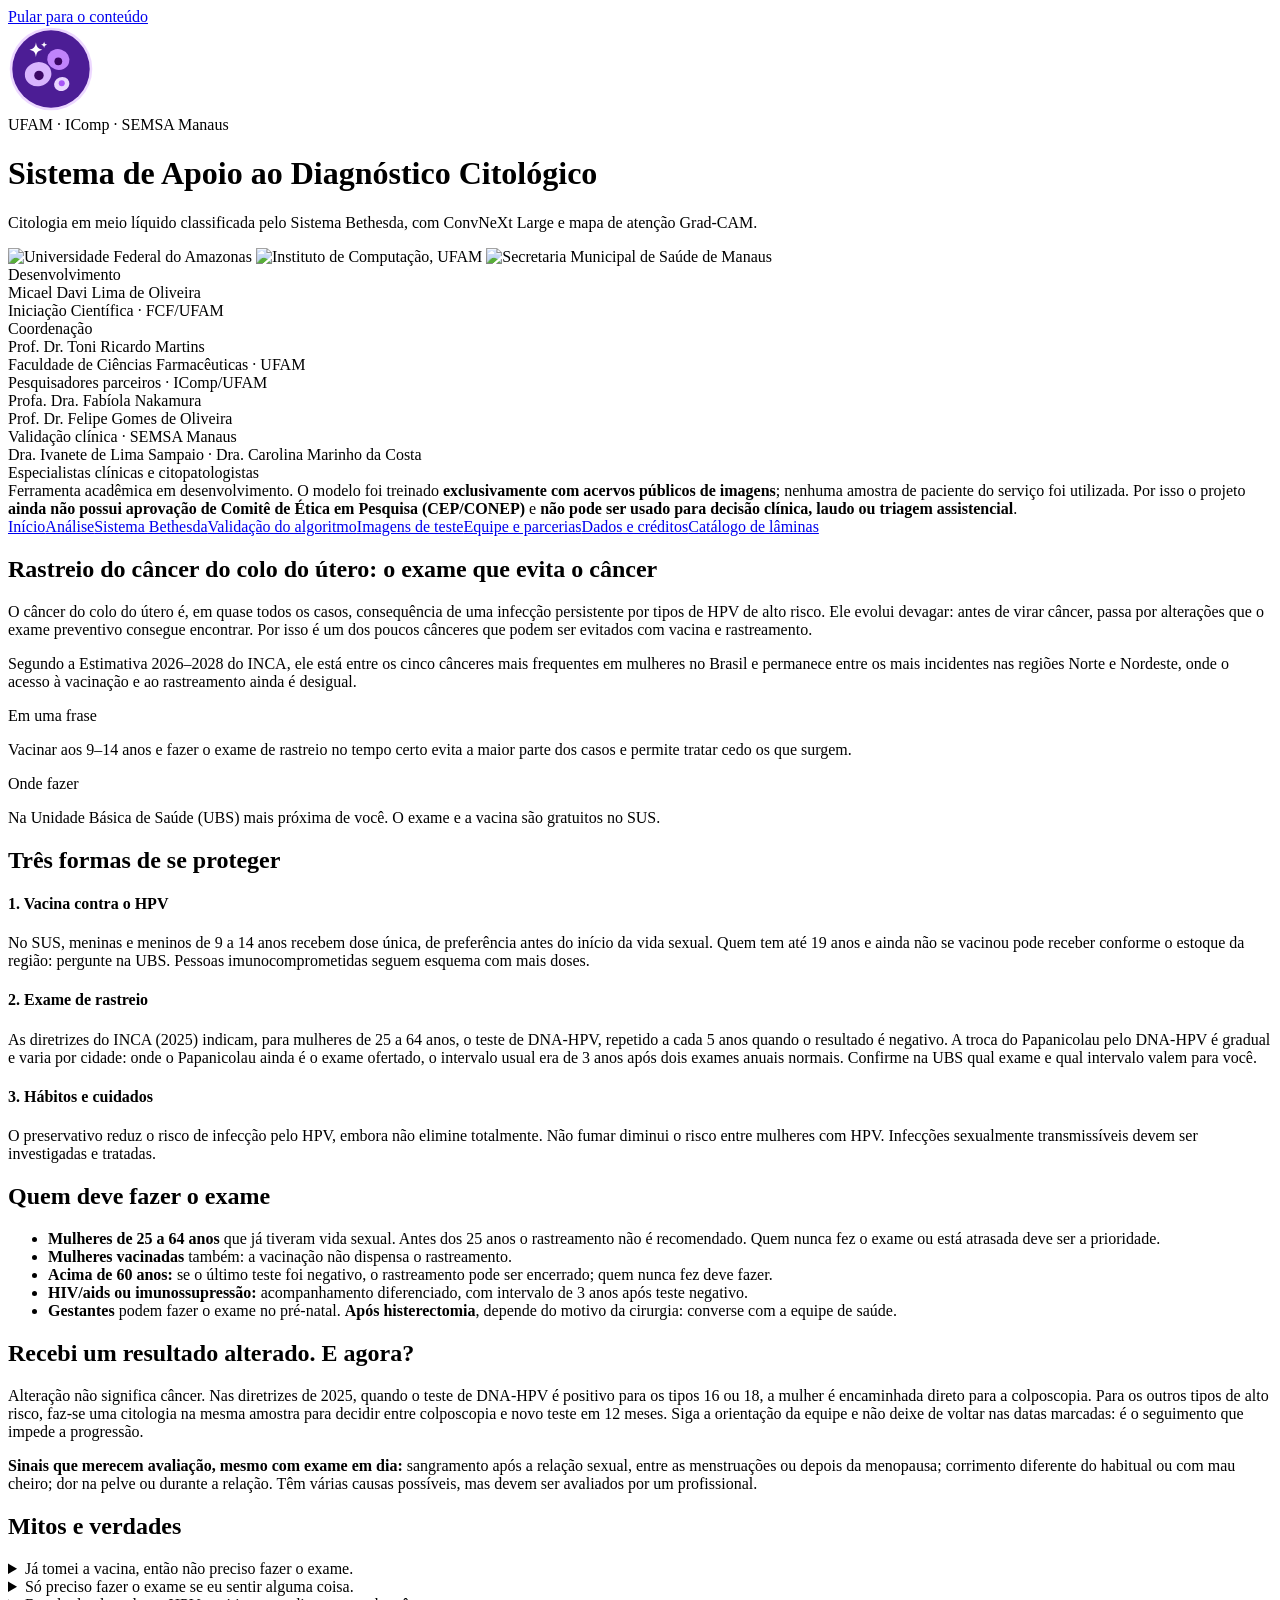
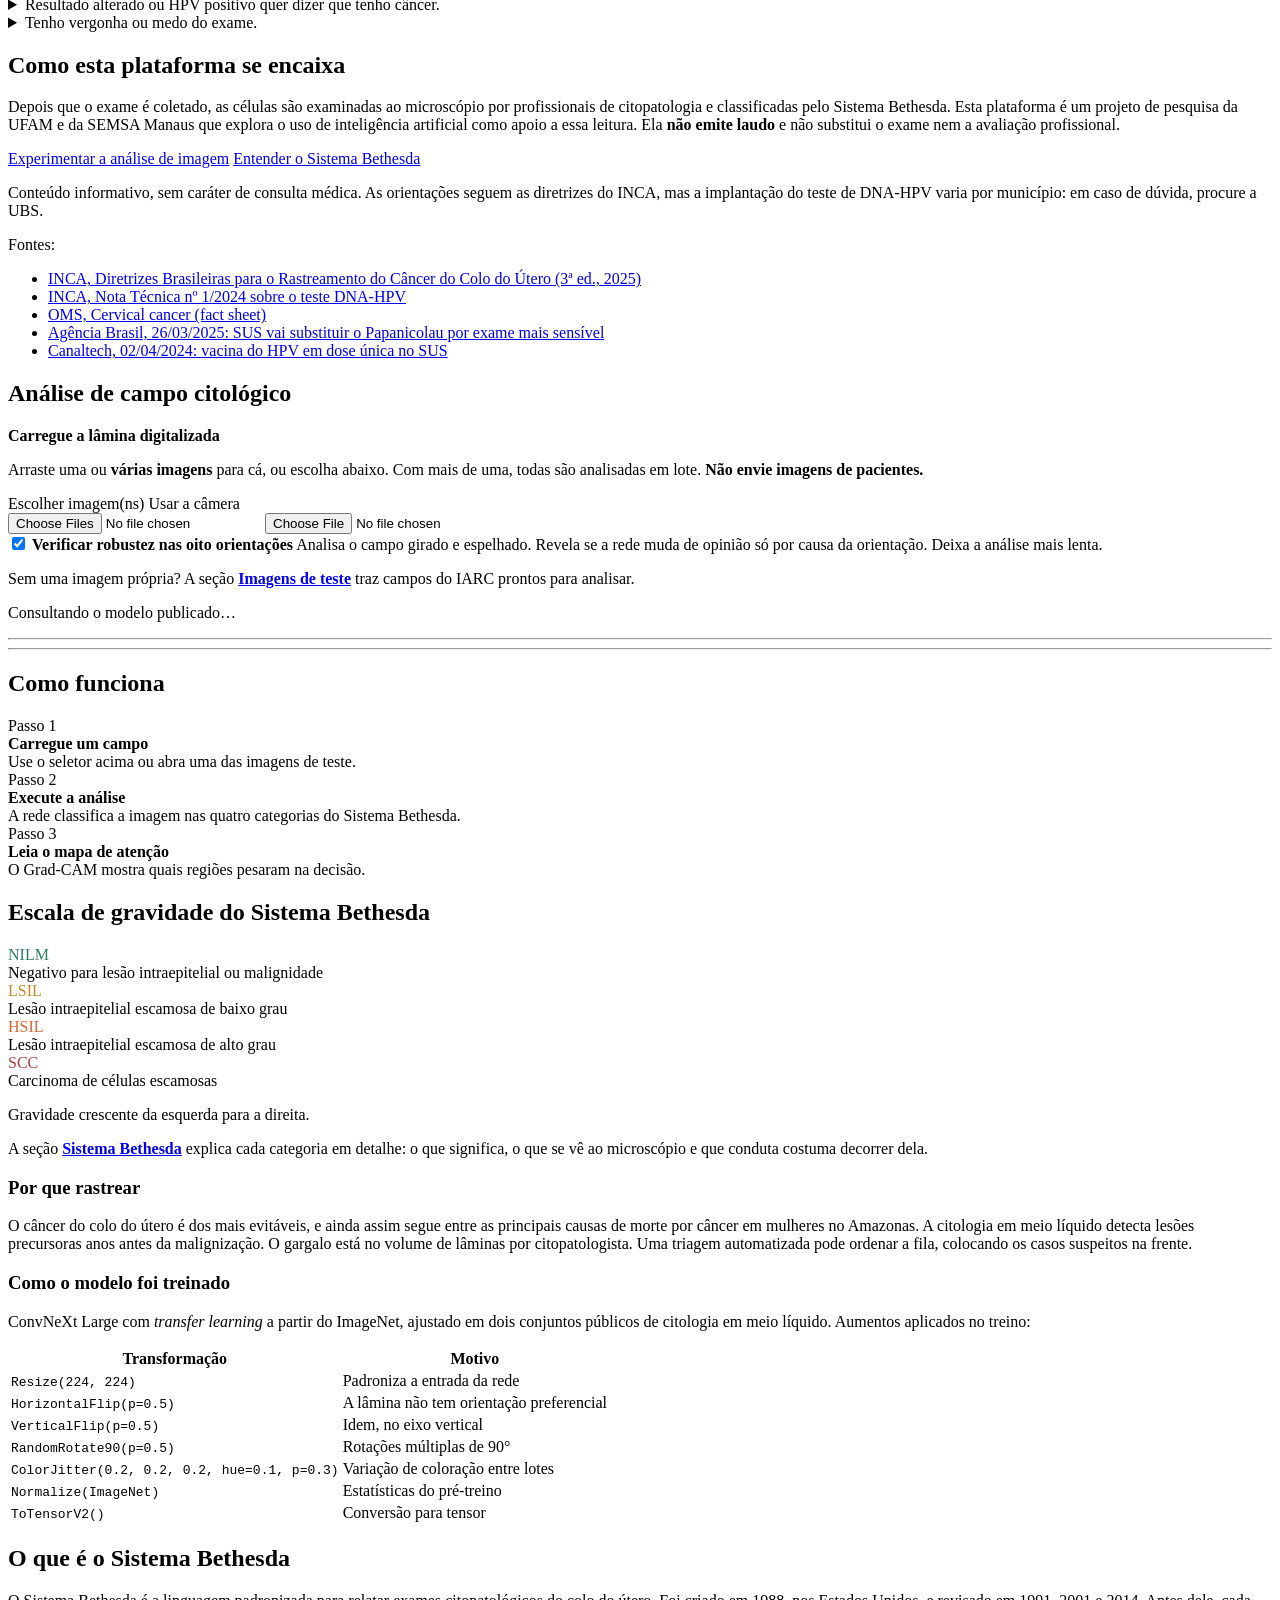
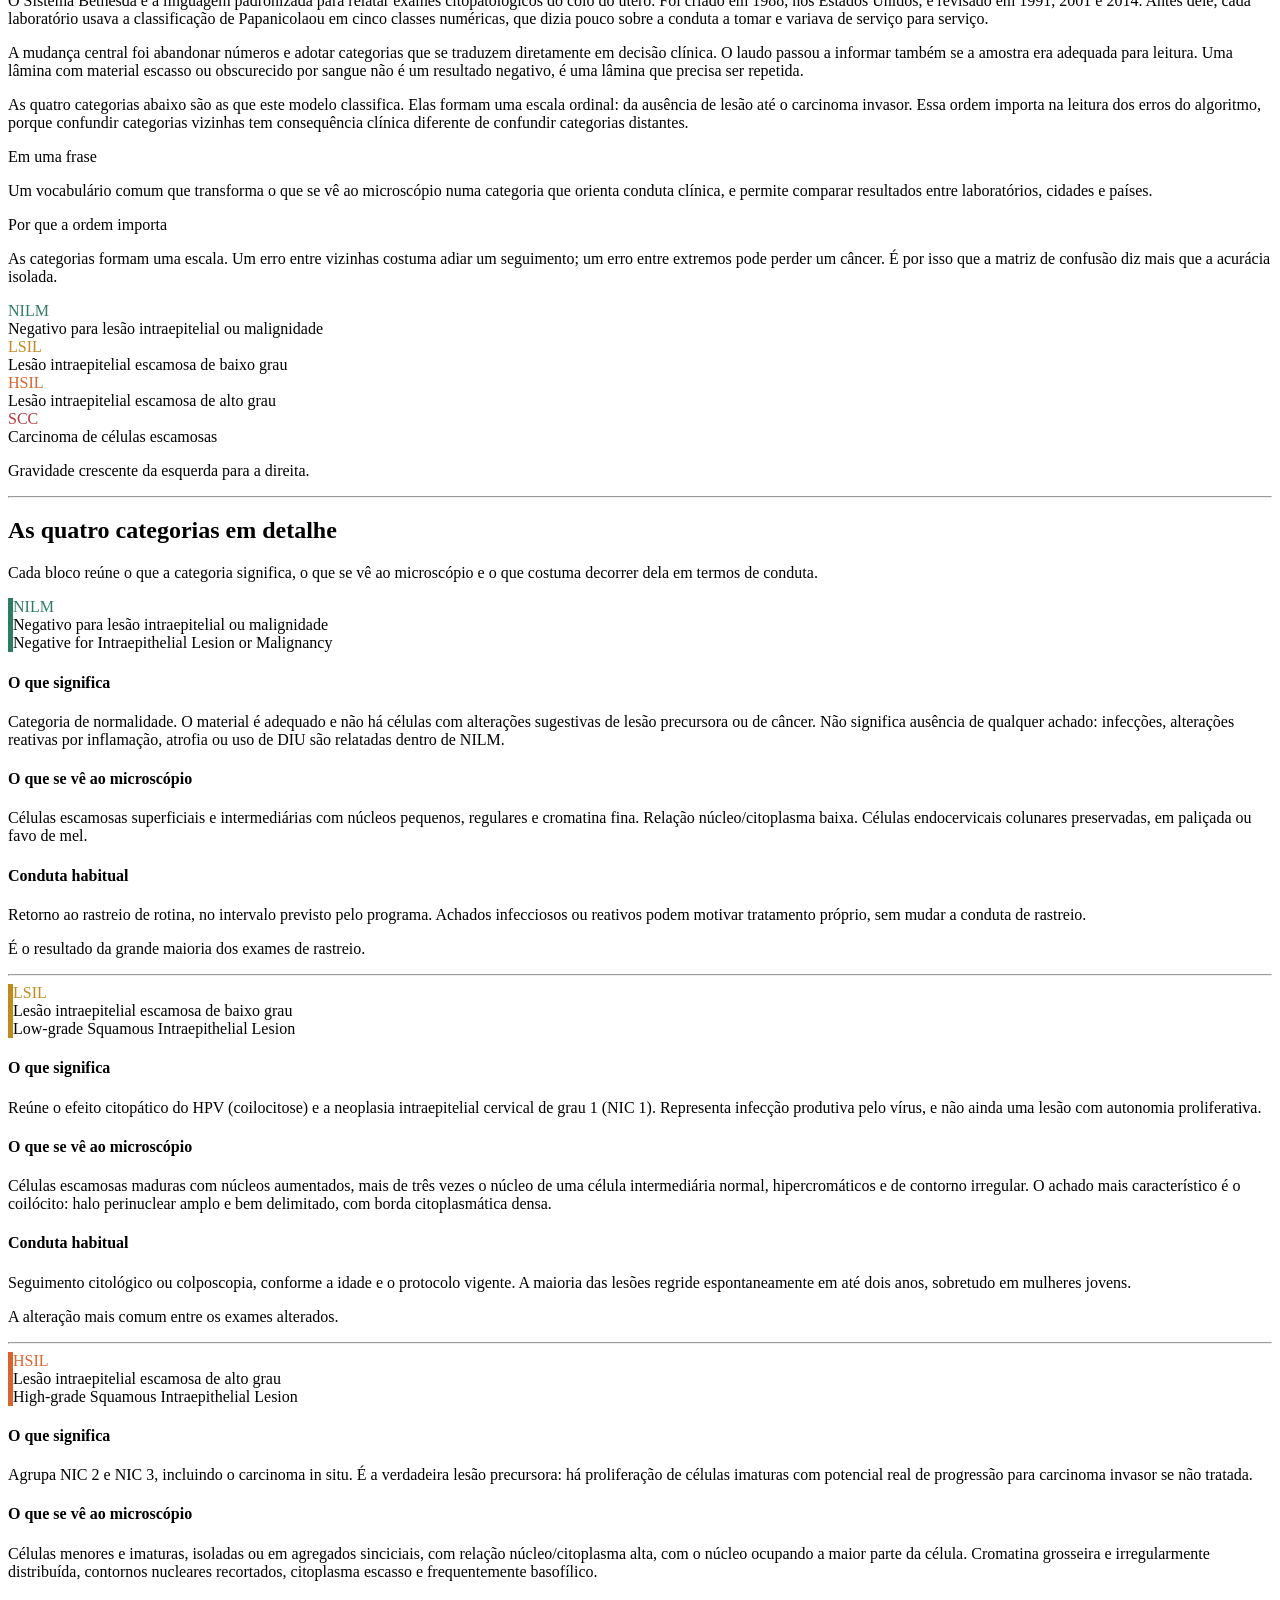
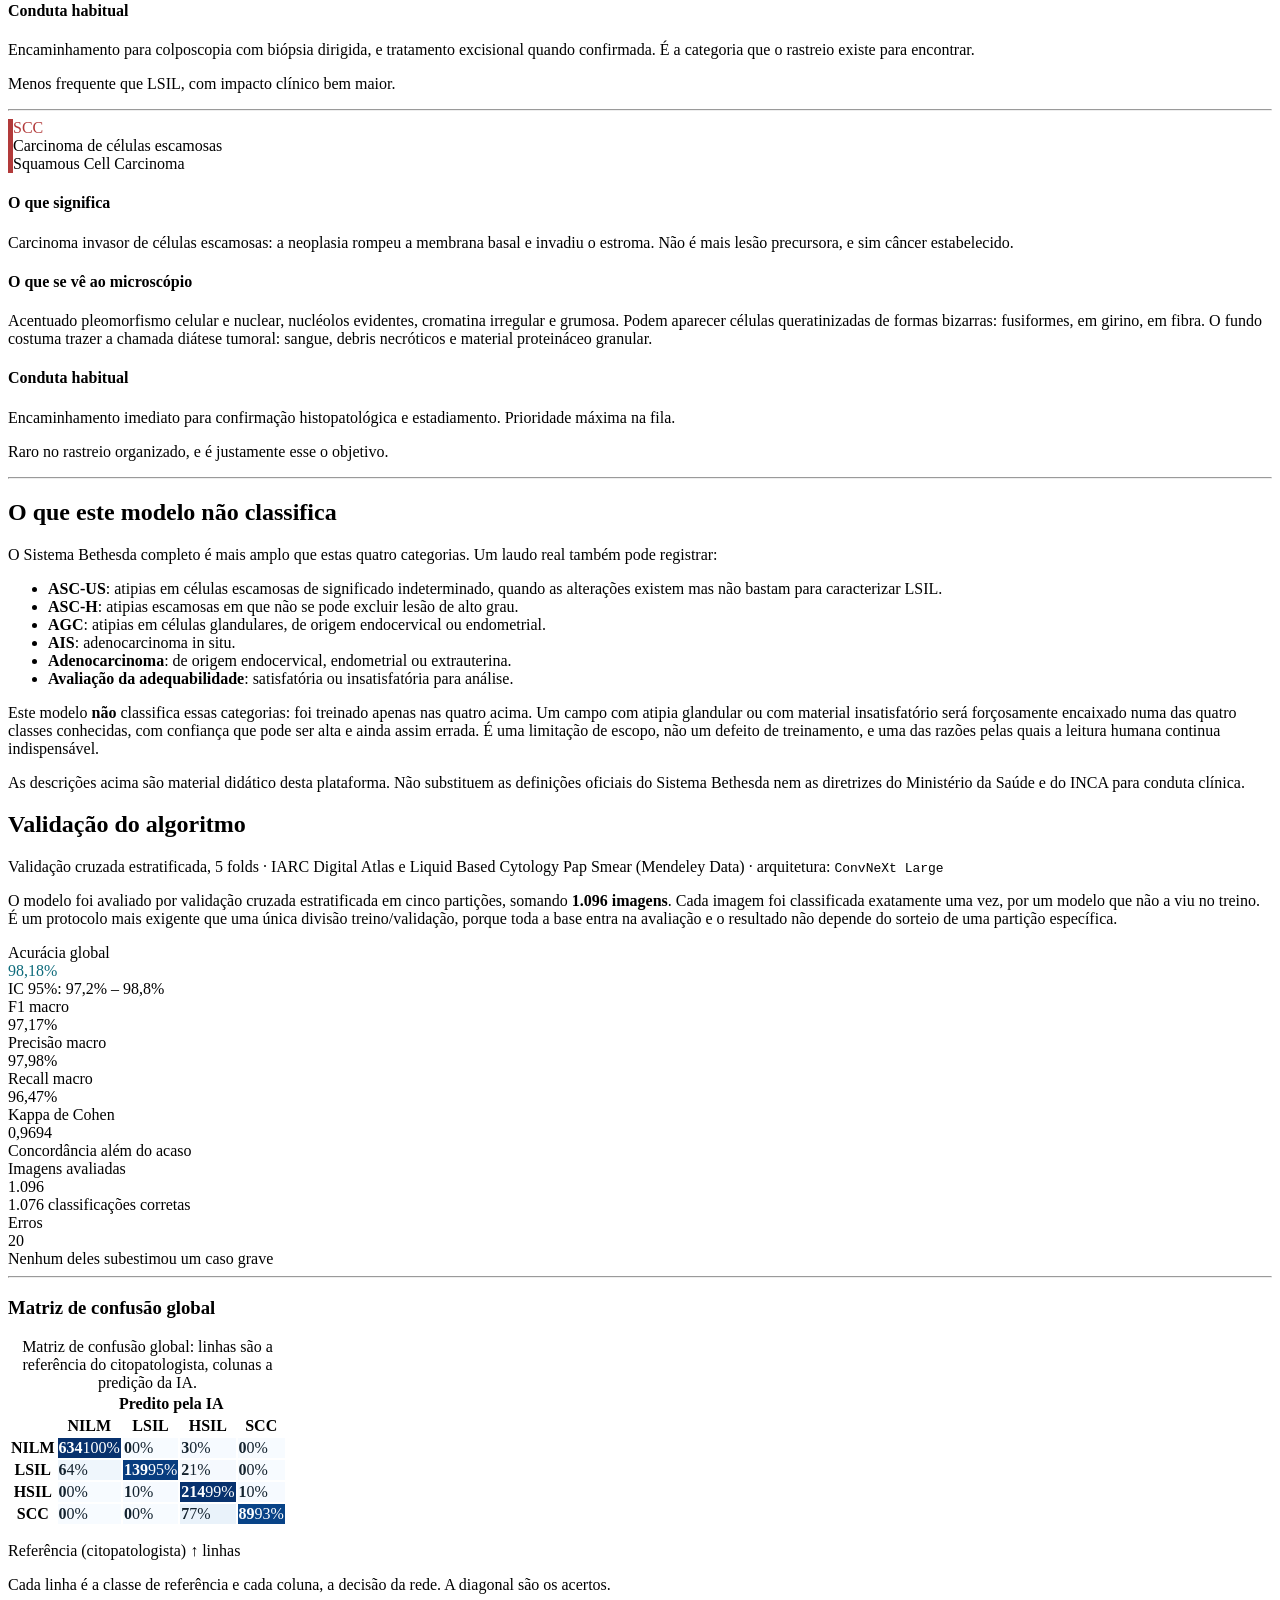
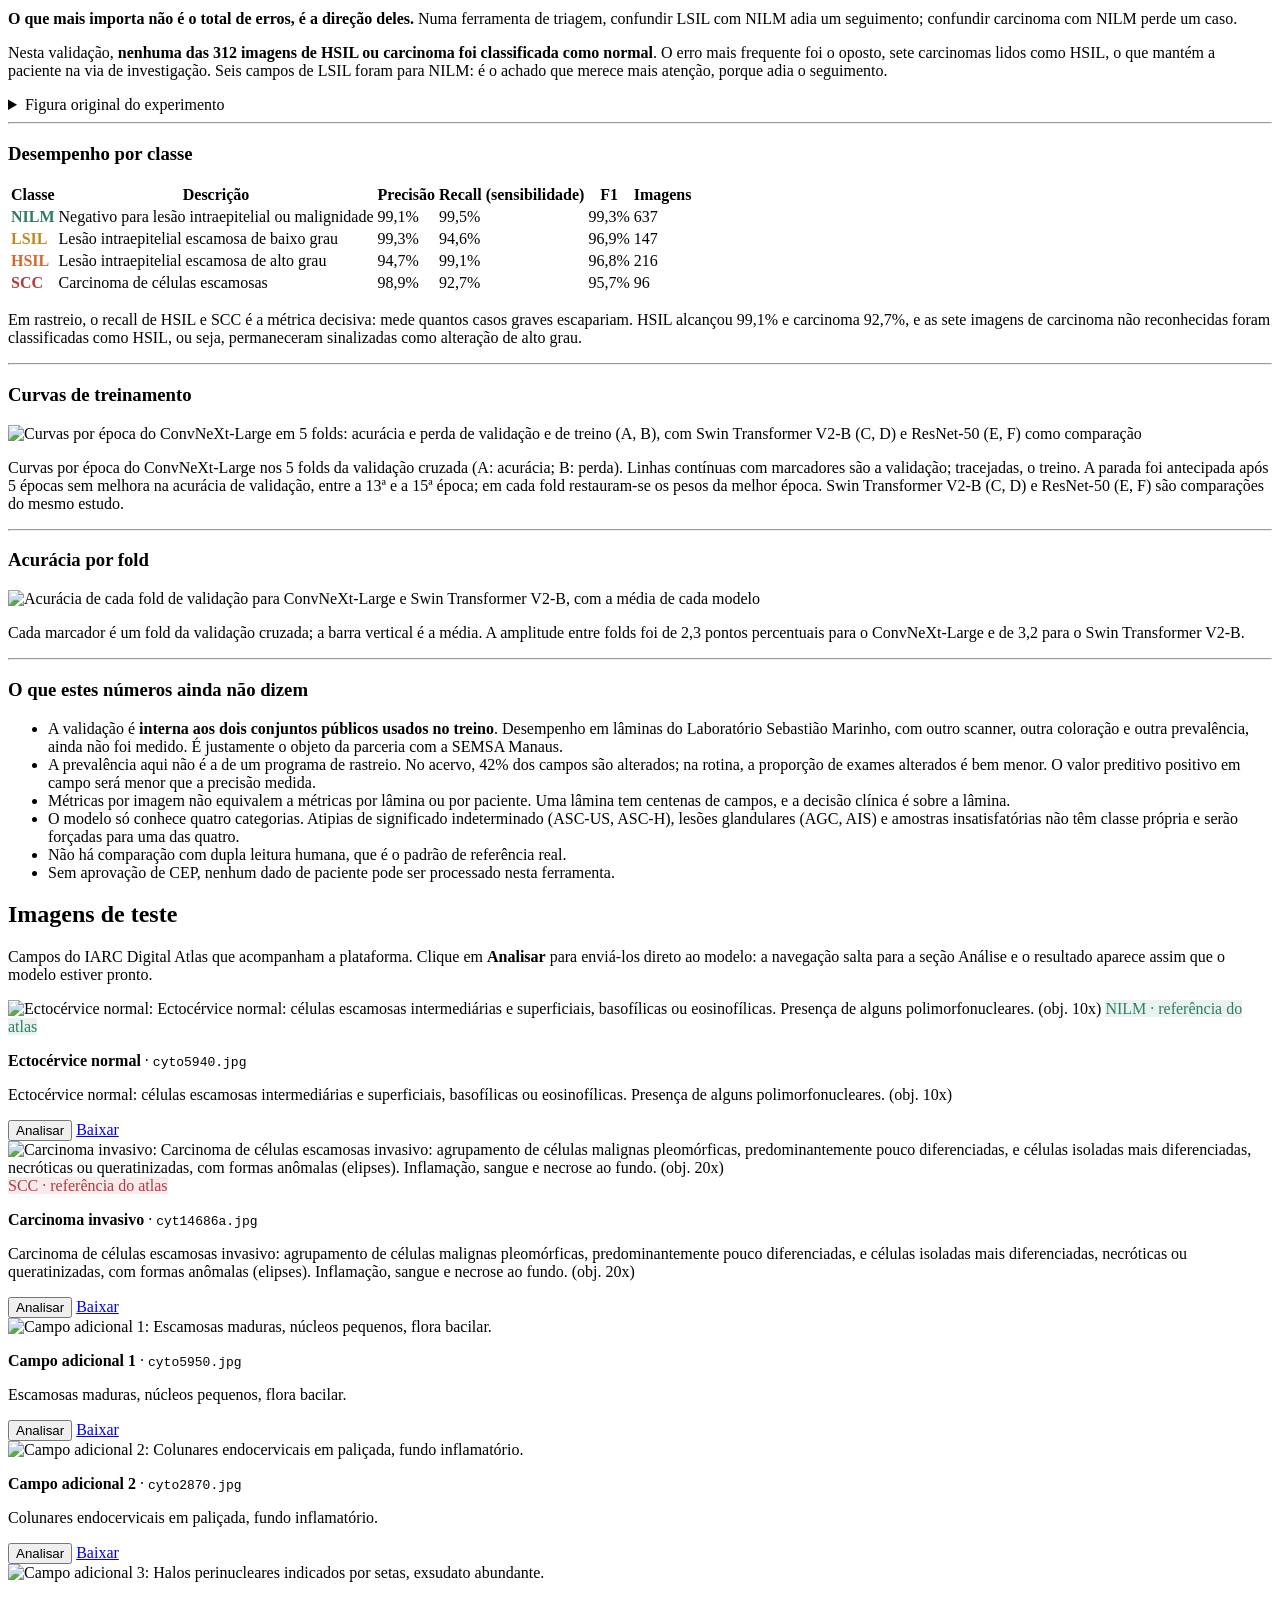
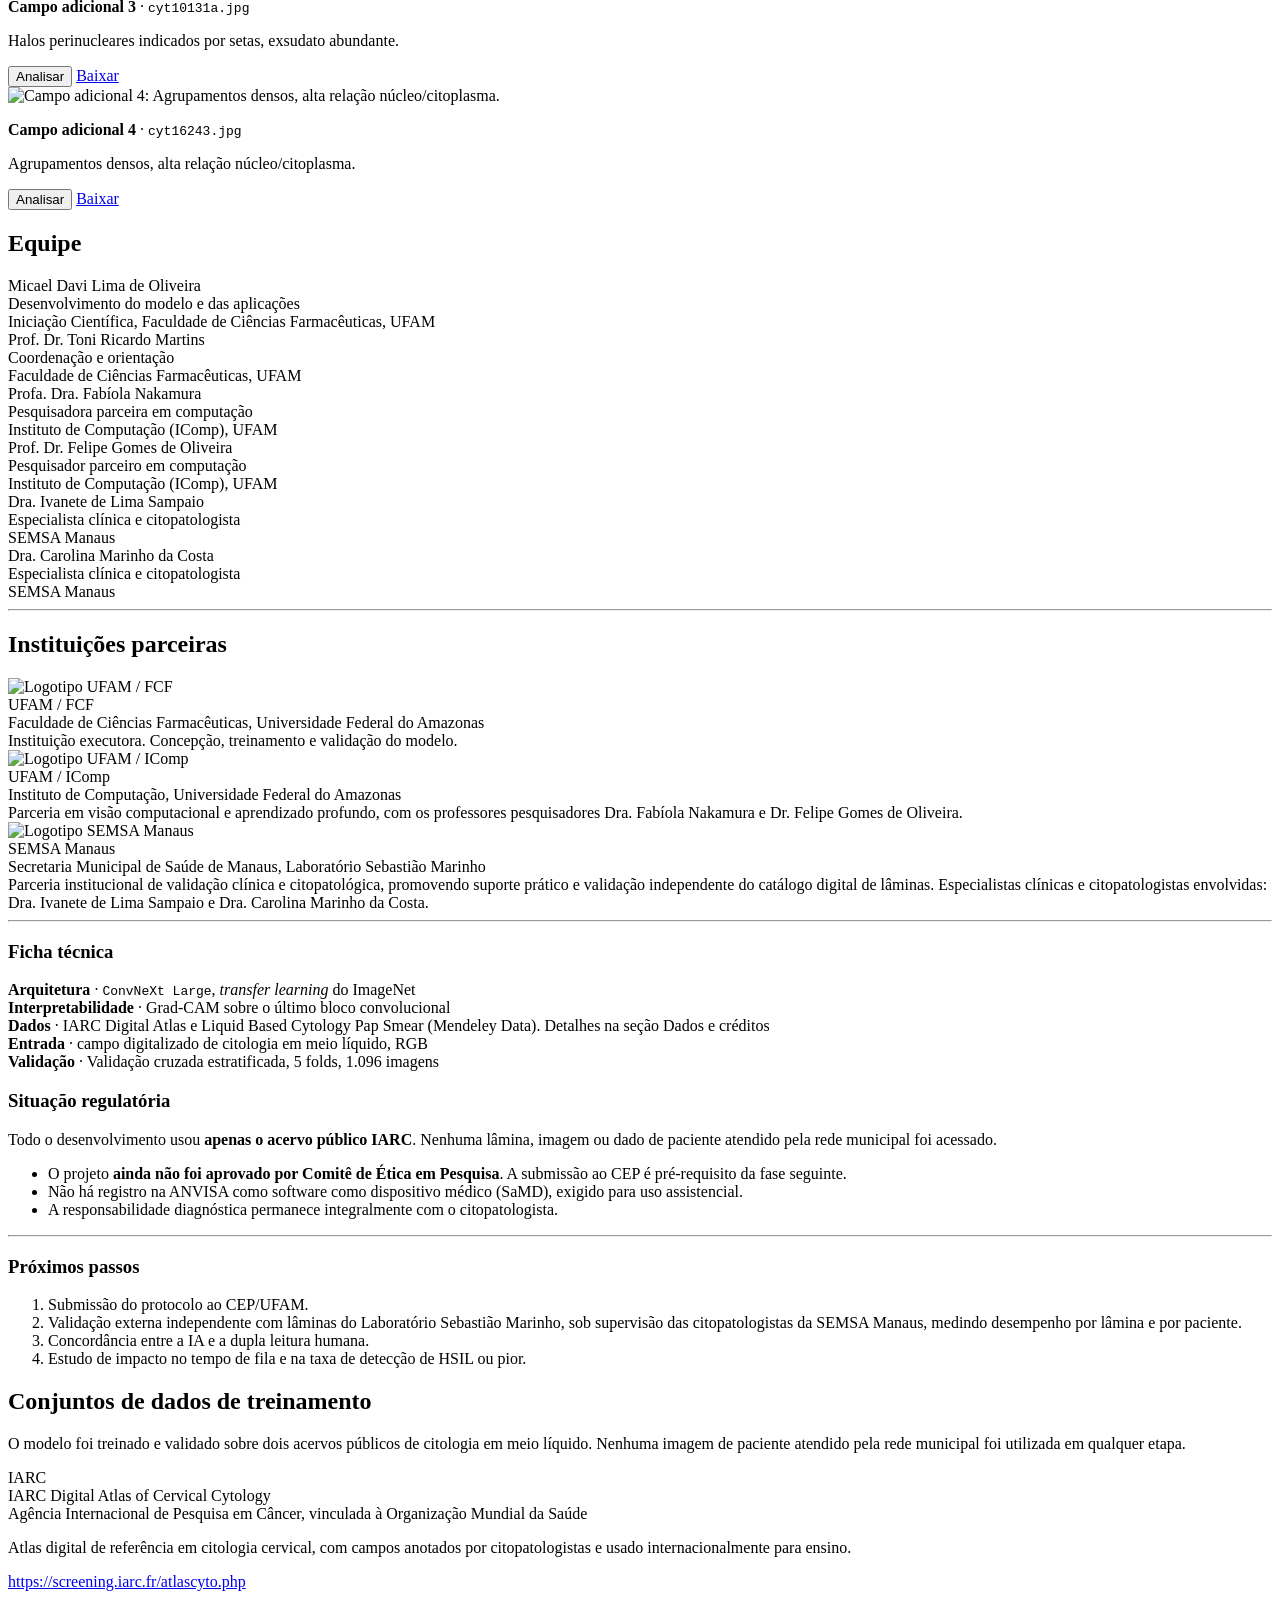
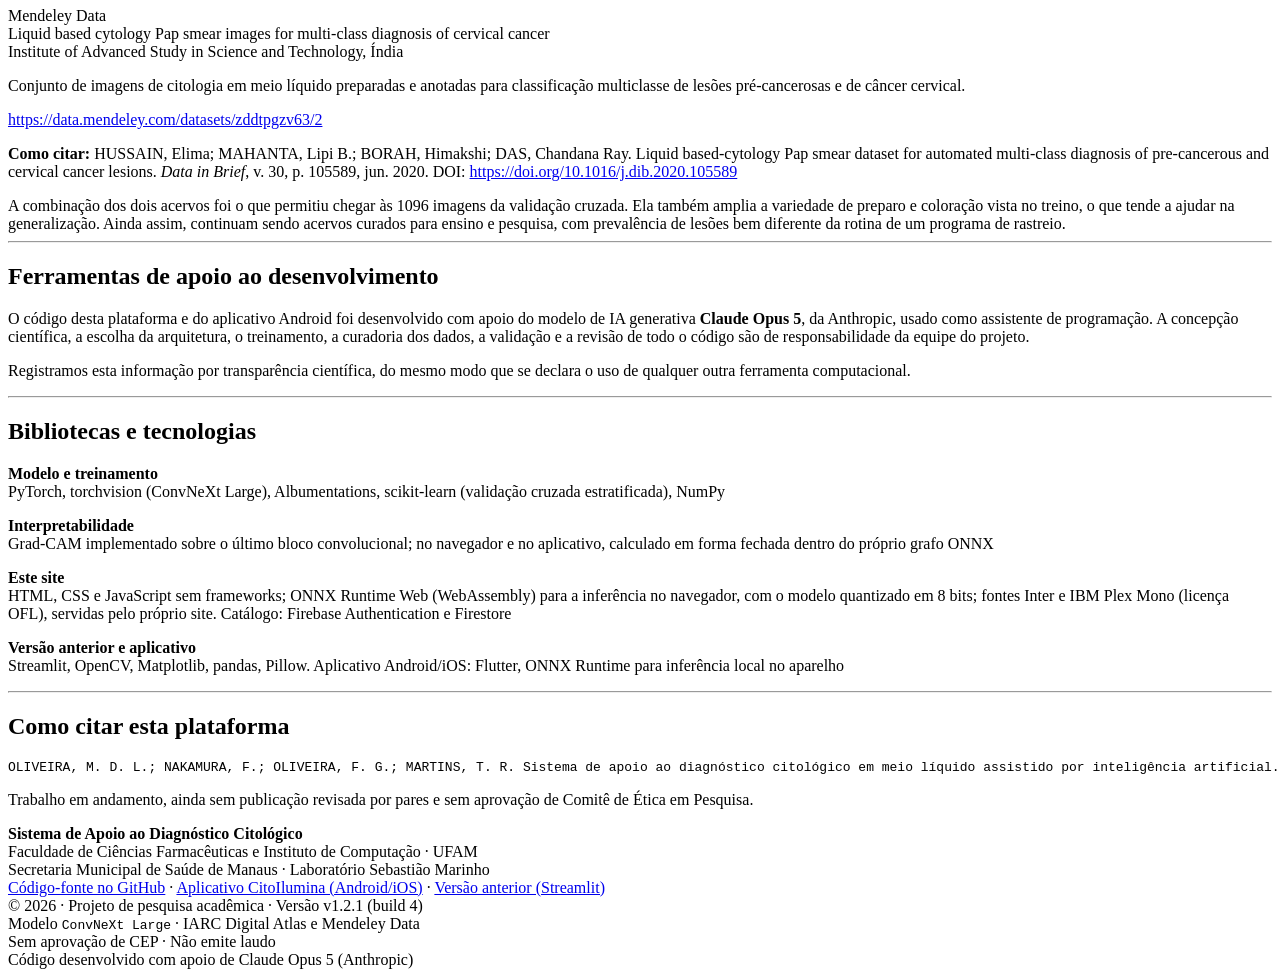
==== docs/index.html @ e717c551 "Logotipo do CitoIllumina (o da apresentação) no site, no app e no README; link de acesso à ferrament" ====
<!doctype html>
<html lang="pt-BR">
<head>
  <meta charset="utf-8">
  <meta name="viewport" content="width=device-width, initial-scale=1">
  <title>IA Citologia UFAM &amp; SEMSA | Citopatologia com Inteligência Artificial</title>
  <script>document.documentElement.classList.add("js")</script>
  <meta name="description" content="Plataforma de apoio ao diagnóstico citológico em meio líquido pelo Sistema Bethesda com inteligência artificial. Projeto da Faculdade de Ciências Farmacêuticas e do Instituto de Computação da UFAM em parceria com a SEMSA Manaus. Classificação de NILM, LSIL, HSIL e carcinoma escamoso com ConvNeXt e mapa de atenção Grad-CAM.">
  <meta name="keywords" content="IA Citologia UFAM &amp; SEMSA, IA Citologia UFAM, Citopatologia SEMSA, Citopatologia IA, Citopatologia UFAM, Citopatologia FCF, Citopatologia ICOMP, citologia em meio líquido, citologia em meio líquido inteligência artificial, Sistema Bethesda, rastreio câncer do colo do útero, câncer cervical Amazonas, Papanicolaou inteligência artificial, ConvNeXt citologia, Grad-CAM citopatologia, IARC Digital Atlas, deep learning citopatologia, UFAM Faculdade de Ciências Farmacêuticas, Instituto de Computação UFAM, SEMSA Manaus, Laboratório Sebastião Marinho, saúde digital Amazonas, CitoPred">
  <meta name="author" content="Universidade Federal do Amazonas">
  <meta name="robots" content="index, follow">
  <link rel="canonical" href="https://micael-oliveira-ufam.github.io/ia_citologia_ufam/">
  <meta property="og:title" content="IA Citologia UFAM &amp; SEMSA | Citopatologia com Inteligência Artificial">
  <meta property="og:description" content="Plataforma de apoio ao diagnóstico citológico em meio líquido pelo Sistema Bethesda com inteligência artificial. Projeto da Faculdade de Ciências Farmacêuticas e do Instituto de Computação da UFAM em parceria com a SEMSA Manaus. Classificação de NILM, LSIL, HSIL e carcinoma escamoso com ConvNeXt e mapa de atenção Grad-CAM.">
  <meta property="og:type" content="website">
  <meta property="og:locale" content="pt_BR">
  <meta property="og:url" content="https://micael-oliveira-ufam.github.io/ia_citologia_ufam/">
  <meta name="twitter:card" content="summary">
  <meta name="twitter:title" content="IA Citologia UFAM &amp; SEMSA | Citopatologia com Inteligência Artificial">
  <meta name="twitter:description" content="Plataforma de apoio ao diagnóstico citológico em meio líquido pelo Sistema Bethesda com inteligência artificial. Projeto da Faculdade de Ciências Farmacêuticas e do Instituto de Computação da UFAM em parceria com a SEMSA Manaus. Classificação de NILM, LSIL, HSIL e carcinoma escamoso com ConvNeXt e mapa de atenção Grad-CAM.">
  <script type="application/ld+json">{"@context": "https://schema.org", "@type": "WebApplication", "name": "IA Citologia UFAM & SEMSA | Citopatologia com Inteligência Artificial", "alternateName": ["IA Citologia UFAM", "CitoPred"], "description": "Plataforma de apoio ao diagnóstico citológico em meio líquido pelo Sistema Bethesda com inteligência artificial. Projeto da Faculdade de Ciências Farmacêuticas e do Instituto de Computação da UFAM em parceria com a SEMSA Manaus. Classificação de NILM, LSIL, HSIL e carcinoma escamoso com ConvNeXt e mapa de atenção Grad-CAM.", "url": "https://micael-oliveira-ufam.github.io/ia_citologia_ufam/", "applicationCategory": "HealthApplication", "inLanguage": "pt-BR", "keywords": "IA Citologia UFAM & SEMSA, IA Citologia UFAM, Citopatologia SEMSA, Citopatologia IA, Citopatologia UFAM, Citopatologia FCF, Citopatologia ICOMP, citologia em meio líquido, citologia em meio líquido inteligência artificial, Sistema Bethesda, rastreio câncer do colo do útero, câncer cervical Amazonas, Papanicolaou inteligência artificial, ConvNeXt citologia, Grad-CAM citopatologia, IARC Digital Atlas, deep learning citopatologia, UFAM Faculdade de Ciências Farmacêuticas, Instituto de Computação UFAM, SEMSA Manaus, Laboratório Sebastião Marinho, saúde digital Amazonas, CitoPred", "isAccessibleForFree": true, "creator": [{"@type": "Person", "name": "Micael Davi Lima de Oliveira", "affiliation": "Iniciação Científica, Faculdade de Ciências Farmacêuticas, UFAM"}, {"@type": "Person", "name": "Prof. Dr. Toni Ricardo Martins", "affiliation": "Faculdade de Ciências Farmacêuticas, UFAM"}, {"@type": "Person", "name": "Profa. Dra. Fabíola Nakamura", "affiliation": "Instituto de Computação (IComp), UFAM"}, {"@type": "Person", "name": "Prof. Dr. Felipe Gomes de Oliveira", "affiliation": "Instituto de Computação (IComp), UFAM"}, {"@type": "Person", "name": "Dra. Ivanete de Lima Sampaio", "affiliation": "SEMSA Manaus"}, {"@type": "Person", "name": "Dra. Carolina Marinho da Costa", "affiliation": "SEMSA Manaus"}], "publisher": {"@type": "CollegeOrUniversity", "name": "Universidade Federal do Amazonas", "department": ["Faculdade de Ciências Farmacêuticas", "Instituto de Computação"]}, "about": ["Citopatologia", "Citologia em meio líquido", "Sistema Bethesda", "Rastreio do câncer do colo do útero", "Inteligência artificial"]}</script>
  <meta name="theme-color" content="#0e6b7b">
  <link rel="icon" href="img/citoilumina.svg">
  <link rel="preload" href="fontes/inter-latin-400-normal.woff2" as="font" type="font/woff2" crossorigin>
  <link rel="stylesheet" href="css/site.css?v=5">
</head>
<body>
  <a class="pular" href="#conteudo">Pular para o conteúdo</a>
  <div class="pagina">

<header class="cabecalho">
  <div class="cab-linha">
    <a class="cab-logo cab-logo--plataforma" href="index.html" aria-label="CitoIllumina: início"><img src="img/citoilumina.svg" alt="" width="86" height="86"></a>
    <div class="cab-titulo">
      <div class="sobrancelha">UFAM · IComp · SEMSA Manaus</div>
      <h1>Sistema de Apoio ao Diagnóstico Citológico</h1>
      <p class="subtitulo">Citologia em meio líquido classificada pelo Sistema Bethesda, com ConvNeXt Large e mapa de atenção Grad-CAM.</p>
    </div>
    <div class="cab-logos">
      <img src="img/logo_ufam.png" alt="Universidade Federal do Amazonas" height="52">
      <img src="img/logo-icomp.png" alt="Instituto de Computação, UFAM" height="52">
      <img src="img/semsa.png" alt="Secretaria Municipal de Saúde de Manaus" height="52">
    </div>
  </div>
  <div class="creditos">
    <div class="credito-bloco"><div class="credito-titulo">Desenvolvimento</div>
      <div class="credito-nome">Micael Davi Lima de Oliveira</div><div class="credito-sub">Iniciação Científica · FCF/UFAM</div></div>
    <div class="credito-bloco"><div class="credito-titulo">Coordenação</div>
      <div class="credito-nome">Prof. Dr. Toni Ricardo Martins</div><div class="credito-sub">Faculdade de Ciências Farmacêuticas · UFAM</div></div>
    <div class="credito-bloco"><div class="credito-titulo">Pesquisadores parceiros · IComp/UFAM</div>
      <div class="credito-nome">Profa. Dra. Fabíola Nakamura<br>Prof. Dr. Felipe Gomes de Oliveira</div></div>
    <div class="credito-bloco"><div class="credito-titulo">Validação clínica · SEMSA Manaus</div>
      <div class="credito-nome">Dra. Ivanete de Lima Sampaio · Dra. Carolina Marinho da Costa</div><div class="credito-sub">Especialistas clínicas e citopatologistas</div></div>
  </div>
  <div class="faixa-etica" role="note">Ferramenta acadêmica em desenvolvimento. O modelo foi treinado <strong>exclusivamente com acervos públicos de imagens</strong>; nenhuma amostra de paciente do serviço foi utilizada. Por isso o projeto <strong>ainda não possui aprovação de Comitê de Ética em Pesquisa (CEP/CONEP)</strong> e <strong>não pode ser usado para decisão clínica, laudo ou triagem assistencial</strong>.</div>
</header>
<nav class="abas" aria-label="Seções do site"><a href="#inicio" data-secao="inicio" aria-current="page">Início</a><a href="#analise" data-secao="analise">Análise</a><a href="#bethesda" data-secao="bethesda">Sistema Bethesda</a><a href="#validacao" data-secao="validacao">Validação do algoritmo</a><a href="#exemplos" data-secao="exemplos">Imagens de teste</a><a href="#equipe" data-secao="equipe">Equipe e parcerias</a><a href="#dados" data-secao="dados">Dados e créditos</a><a href="catalogo.html" data-secao="catalogo">Catálogo de lâminas</a></nav>
    <main id="conteudo" tabindex="-1">

<section id="inicio" class="secao" data-secao-conteudo aria-labelledby="h-inicio">
  <h2 id="h-inicio" class="titulo-secao">Rastreio do câncer do colo do útero: o exame que evita o câncer</h2>
  <div class="colunas colunas--texto">
    <div class="prosa">
      <p>O câncer do colo do útero é, em quase todos os casos, consequência de uma infecção persistente por tipos de HPV de alto risco. Ele evolui devagar: antes de virar câncer, passa por alterações que o exame preventivo consegue encontrar. Por isso é um dos poucos cânceres que podem ser evitados com vacina e rastreamento.</p>
      <p>Segundo a Estimativa 2026–2028 do INCA, ele está entre os cinco cânceres mais frequentes em mulheres no Brasil e permanece entre os mais incidentes nas regiões Norte e Nordeste, onde o acesso à vacinação e ao rastreamento ainda é desigual.</p>
    </div>
    <div class="pilha">
      <div class="cartao"><div class="sobrancelha">Em uma frase</div>
        <p class="fraco corpo-cartao">Vacinar aos 9–14 anos e fazer o exame de rastreio no tempo certo evita a maior parte dos casos e permite tratar cedo os que surgem.</p></div>
      <div class="cartao"><div class="sobrancelha">Onde fazer</div>
        <p class="fraco corpo-cartao">Na Unidade Básica de Saúde (UBS) mais próxima de você. O exame e a vacina são gratuitos no SUS.</p></div>
    </div>
  </div>

  <h2 class="titulo-secao espaco">Três formas de se proteger</h2>
  <div class="grade-3 grade-3--texto">
    <div class="cartao"><h4>1. Vacina contra o HPV</h4>
      <p class="fraco corpo-cartao">No SUS, meninas e meninos de 9 a 14 anos recebem dose única, de preferência antes do início da vida sexual. Quem tem até 19 anos e ainda não se vacinou pode receber conforme o estoque da região: pergunte na UBS. Pessoas imunocomprometidas seguem esquema com mais doses.</p></div>
    <div class="cartao"><h4>2. Exame de rastreio</h4>
      <p class="fraco corpo-cartao">As diretrizes do INCA (2025) indicam, para mulheres de 25 a 64 anos, o teste de DNA-HPV, repetido a cada 5 anos quando o resultado é negativo. A troca do Papanicolau pelo DNA-HPV é gradual e varia por cidade: onde o Papanicolau ainda é o exame ofertado, o intervalo usual era de 3 anos após dois exames anuais normais. Confirme na UBS qual exame e qual intervalo valem para você.</p></div>
    <div class="cartao"><h4>3. Hábitos e cuidados</h4>
      <p class="fraco corpo-cartao">O preservativo reduz o risco de infecção pelo HPV, embora não elimine totalmente. Não fumar diminui o risco entre mulheres com HPV. Infecções sexualmente transmissíveis devem ser investigadas e tratadas.</p></div>
  </div>

  <h2 class="titulo-secao espaco">Quem deve fazer o exame</h2>
  <div class="prosa">
    <ul>
      <li><strong>Mulheres de 25 a 64 anos</strong> que já tiveram vida sexual. Antes dos 25 anos o rastreamento não é recomendado. Quem nunca fez o exame ou está atrasada deve ser a prioridade.</li>
      <li><strong>Mulheres vacinadas</strong> também: a vacinação não dispensa o rastreamento.</li>
      <li><strong>Acima de 60 anos:</strong> se o último teste foi negativo, o rastreamento pode ser encerrado; quem nunca fez deve fazer.</li>
      <li><strong>HIV/aids ou imunossupressão:</strong> acompanhamento diferenciado, com intervalo de 3 anos após teste negativo.</li>
      <li><strong>Gestantes</strong> podem fazer o exame no pré-natal. <strong>Após histerectomia</strong>, depende do motivo da cirurgia: converse com a equipe de saúde.</li>
    </ul>
  </div>

  <h2 class="titulo-secao espaco">Recebi um resultado alterado. E agora?</h2>
  <div class="prosa">
    <p>Alteração não significa câncer. Nas diretrizes de 2025, quando o teste de DNA-HPV é positivo para os tipos 16 ou 18, a mulher é encaminhada direto para a colposcopia. Para os outros tipos de alto risco, faz-se uma citologia na mesma amostra para decidir entre colposcopia e novo teste em 12 meses. Siga a orientação da equipe e não deixe de voltar nas datas marcadas: é o seguimento que impede a progressão.</p>
  </div>
  <div class="aviso aviso--atencao"><strong>Sinais que merecem avaliação, mesmo com exame em dia:</strong> sangramento após a relação sexual, entre as menstruações ou depois da menopausa; corrimento diferente do habitual ou com mau cheiro; dor na pelve ou durante a relação. Têm várias causas possíveis, mas devem ser avaliados por um profissional.</div>

  <h2 class="titulo-secao espaco">Mitos e verdades</h2>
  <div class="mitos"><details class='mito'><summary>Já tomei a vacina, então não preciso fazer o exame.</summary><p>Falso. A vacina não protege contra todos os tipos de HPV. O rastreamento continua necessário, mesmo para quem se vacinou.</p></details><details class='mito'><summary>Só preciso fazer o exame se eu sentir alguma coisa.</summary><p>Falso. O exame serve justamente para achar alterações antes de qualquer sintoma. Com sintomas, procure atendimento sem esperar a data do exame.</p></details><details class='mito'><summary>Resultado alterado ou HPV positivo quer dizer que tenho câncer.</summary><p>Falso. Na maioria das vezes significa apenas que é preciso acompanhar ou investigar melhor. Lesões iniciais têm tratamento simples.</p></details><details class='mito'><summary>Tenho vergonha ou medo do exame.</summary><p>É comum sentir isso. A coleta é rápida e você pode pedir à profissional que explique cada etapa. Em algumas situações de difícil acesso, a autocoleta pode ser oferecida pelo serviço.</p></details></div>

  <h2 class="titulo-secao espaco">Como esta plataforma se encaixa</h2>
  <div class="prosa">
    <p>Depois que o exame é coletado, as células são examinadas ao microscópio por profissionais de citopatologia e classificadas pelo Sistema Bethesda. Esta plataforma é um projeto de pesquisa da UFAM e da SEMSA Manaus que explora o uso de inteligência artificial como apoio a essa leitura. Ela <strong>não emite laudo</strong> e não substitui o exame nem a avaliação profissional.</p>
    <p class="botoes--linha acoes-inicio">
      <a class="btn btn--grande" href="#analise">Experimentar a análise de imagem</a>
      <a class="btn btn--sec" href="#bethesda">Entender o Sistema Bethesda</a>
    </p>
  </div>
  <div class="aviso aviso--info">Conteúdo informativo, sem caráter de consulta médica. As orientações seguem as diretrizes do INCA, mas a implantação do teste de DNA-HPV varia por município: em caso de dúvida, procure a UBS.</div>
  <p class="legenda">Fontes:</p>
  <ul class="legenda lista-fontes"><li><a href="https://ninho.inca.gov.br/jspui/bitstream/123456789/17858/3/Diretrizes%20para%20o%20Rastreamento%20do%20c%c3%a2ncer%20do%20colo%20do%20%c3%batero_2025_completo.pdf" target="_blank" rel="noopener">INCA, Diretrizes Brasileiras para o Rastreamento do Câncer do Colo do Útero (3ª ed., 2025)</a></li><li><a href="https://www.inca.gov.br/sites/ufu.sti.inca.local/files/media/document/nota_informativa_sobre_dna-hpv.pdf" target="_blank" rel="noopener">INCA, Nota Técnica nº 1/2024 sobre o teste DNA-HPV</a></li><li><a href="https://www.who.int/news-room/fact-sheets/detail/cervical-cancer" target="_blank" rel="noopener">OMS, Cervical cancer (fact sheet)</a></li><li><a href="https://agenciabrasil.ebc.com.br/saude/noticia/2025-03/sus-vai-substituir-papanicolau-por-exame-mais-sensivel-ainda-este-ano" target="_blank" rel="noopener">Agência Brasil, 26/03/2025: SUS vai substituir o Papanicolau por exame mais sensível</a></li><li><a href="https://canaltech.com.br/saude/vacina-do-hpv-vai-ser-aplicada-em-dose-unica-no-sus-284271/" target="_blank" rel="noopener">Canaltech, 02/04/2024: vacina do HPV em dose única no SUS</a></li></ul>
</section>


<section id="analise" class="secao" data-secao-conteudo aria-labelledby="h-analise">
  <h2 id="h-analise" class="titulo-secao">Análise de campo citológico</h2>
  <div class="colunas colunas--entrada">
    <div>
      <div class="zona" id="zona">
        <img class="zona__previa" id="previa-mini" alt="" hidden>
        <p class="zona__rotulo"><strong>Carregue a lâmina digitalizada</strong></p>
        <p class="pequeno">Arraste uma ou <strong>várias imagens</strong> para cá, ou escolha abaixo. Com mais de uma, todas são analisadas em lote. <strong>Não envie imagens de pacientes.</strong></p>
        <div class="botoes">
          <label class="btn" for="arquivo">Escolher imagem(ns)</label>
          <label class="btn btn--sec" for="camera">Usar a câmera</label>
        </div>
        <input class="so-leitor" type="file" id="arquivo" accept="image/*" multiple>
        <input class="so-leitor" type="file" id="camera" accept="image/*" capture="environment">
      </div>
    </div>
    <div class="pilha">
      <label class="caixa-marcar">
        <input type="checkbox" id="robustez" checked>
        <span><strong>Verificar robustez nas oito orientações</strong>
          <span class="pequeno bloco">Analisa o campo girado e espelhado. Revela se a rede muda de opinião só por causa da orientação. Deixa a análise mais lenta.</span></span>
      </label>
      <p class="pequeno">Sem uma imagem própria? A seção <a href="#exemplos" data-ir="exemplos"><strong>Imagens de teste</strong></a> traz campos do IARC prontos para analisar.</p>
      <div id="modelo-estado" class="modelo-estado">
        <p id="modelo-msg" class="pequeno" role="status" aria-live="polite">Consultando o modelo publicado…</p>
        <progress id="modelo-prog" max="100" hidden aria-label="Progresso do download do modelo"></progress>
        <button class="btn btn--sec btn--mini" id="modelo-remover" type="button" hidden>Remover o modelo deste navegador</button>
      </div>
    </div>
  </div>
    <div id="painel-lote" class="cartao" hidden>
    <h3>Análise em lote</h3>
    <p id="lote-resumo" class="pequeno"></p>
    <div class="botoes botoes--linha">
      <button class="btn btn--grande" id="lote-analisar" type="button">Analisar todas</button>
      <button class="btn btn--sec" id="lote-exportar" type="button" disabled>Baixar CSV</button>
      <button class="btn btn--sec" id="lote-limpar" type="button">Limpar</button>
    </div>
    <progress id="lote-progresso" max="1" hidden aria-label="Progresso do lote"></progress>
    <p id="lote-estado" class="pequeno" role="status" aria-live="polite"></p>
    <div class="tabela-rolagem"><table class="tabela" id="lote-tabela">
      <thead><tr><th>Imagem</th><th>Arquivo</th><th>Resultado</th><th>Confiança</th><th></th></tr></thead>
      <tbody id="lote-corpo-analise"></tbody>
    </table></div>
  </div>
  <hr>
  <div id="painel-imagem" class="colunas colunas--imagem" hidden>
    <figure class="figura"><img id="previa" alt=""><figcaption id="previa-legenda"></figcaption></figure>
    <div class="pilha">
      <h3>Lâmina carregada</h3>
      <p id="previa-dim"></p>
      <p class="pequeno" id="previa-desc" hidden></p>
      <p class="pequeno" id="previa-ref" hidden></p>
      <div class="botoes botoes--linha">
        <button class="btn btn--grande" id="analisar" type="button">Executar análise citológica</button>
        <button class="btn btn--sec" id="limpar" type="button">Limpar</button>
      </div>
      <progress id="analise-prog" max="8" hidden aria-label="Progresso da análise"></progress>
      <p class="pequeno" id="analise-msg" role="status" aria-live="polite" hidden></p>
    </div>
  </div>
  <div id="resultado" aria-live="polite" hidden></div>
  <div id="boas-vindas">
    <hr>
    <h2 class="titulo-secao">Como funciona</h2>
    <div class="grade-3"><div class="cartao"><div class="sobrancelha">Passo 1</div><b>Carregue um campo</b><br><span class="fraco">Use o seletor acima ou abra uma das imagens de teste.</span></div><div class="cartao"><div class="sobrancelha">Passo 2</div><b>Execute a análise</b><br><span class="fraco">A rede classifica a imagem nas quatro categorias do Sistema Bethesda.</span></div><div class="cartao"><div class="sobrancelha">Passo 3</div><b>Leia o mapa de atenção</b><br><span class="fraco">O Grad-CAM mostra quais regiões pesaram na decisão.</span></div></div>
    <h2 class="titulo-secao espaco">Escala de gravidade do Sistema Bethesda</h2>
    <div class="regua" role="img" aria-label="Escala de gravidade do Sistema Bethesda, de NILM a SCC"><div class="degrau" data-sigla="NILM" style="border-color:#2E7D62"><div class="sigla" style="color:#2E7D62">NILM</div><div class="desc">Negativo para lesão intraepitelial ou malignidade</div></div><div class="degrau" data-sigla="LSIL" style="border-color:#C08A1E"><div class="sigla" style="color:#C08A1E">LSIL</div><div class="desc">Lesão intraepitelial escamosa de baixo grau</div></div><div class="degrau" data-sigla="HSIL" style="border-color:#D9642E"><div class="sigla" style="color:#D9642E">HSIL</div><div class="desc">Lesão intraepitelial escamosa de alto grau</div></div><div class="degrau" data-sigla="SCC" style="border-color:#B23A3A"><div class="sigla" style="color:#B23A3A">SCC</div><div class="desc">Carcinoma de células escamosas</div></div></div><p class="legenda">Gravidade crescente da esquerda para a direita.</p>
    <p class="legenda">A seção <a href="#bethesda" data-ir="bethesda"><strong>Sistema Bethesda</strong></a> explica cada categoria em detalhe: o que significa, o que se vê ao microscópio e que conduta costuma decorrer dela.</p>
    <div class="colunas colunas--duas espaco">
      <div>
        <h3>Por que rastrear</h3>
        <p>O câncer do colo do útero é dos mais evitáveis, e ainda assim segue entre as principais causas de morte por câncer em mulheres no Amazonas. A citologia em meio líquido detecta lesões precursoras anos antes da malignização. O gargalo está no volume de lâminas por citopatologista. Uma triagem automatizada pode ordenar a fila, colocando os casos suspeitos na frente.</p>
      </div>
      <div>
        <h3>Como o modelo foi treinado</h3>
        <p>ConvNeXt Large com <em>transfer learning</em> a partir do ImageNet, ajustado em dois conjuntos públicos de citologia em meio líquido. Aumentos aplicados no treino:</p>
        <div class="tabela-rolagem"><table class="tabela"><thead><tr><th>Transformação</th><th>Motivo</th></tr></thead><tbody><tr><td><code>Resize(224, 224)</code></td><td>Padroniza a entrada da rede</td></tr><tr><td><code>HorizontalFlip(p=0.5)</code></td><td>A lâmina não tem orientação preferencial</td></tr><tr><td><code>VerticalFlip(p=0.5)</code></td><td>Idem, no eixo vertical</td></tr><tr><td><code>RandomRotate90(p=0.5)</code></td><td>Rotações múltiplas de 90°</td></tr><tr><td><code>ColorJitter(0.2, 0.2, 0.2, hue=0.1, p=0.3)</code></td><td>Variação de coloração entre lotes</td></tr><tr><td><code>Normalize(ImageNet)</code></td><td>Estatísticas do pré-treino</td></tr><tr><td><code>ToTensorV2()</code></td><td>Conversão para tensor</td></tr></tbody></table></div>
      </div>
    </div>
  </div>
</section>

<section id="bethesda" class="secao" data-secao-conteudo aria-labelledby="h-bethesda">
  <h2 id="h-bethesda" class="titulo-secao">O que é o Sistema Bethesda</h2>
  <div class="colunas colunas--texto">
    <div class="prosa"><p>O Sistema Bethesda é a linguagem padronizada para relatar exames citopatológicos do colo do útero. Foi criado em 1988, nos Estados Unidos, e revisado em 1991, 2001 e 2014. Antes dele, cada laboratório usava a classificação de Papanicolaou em cinco classes numéricas, que dizia pouco sobre a conduta a tomar e variava de serviço para serviço.</p><p>A mudança central foi abandonar números e adotar categorias que se traduzem diretamente em decisão clínica. O laudo passou a informar também se a amostra era adequada para leitura. Uma lâmina com material escasso ou obscurecido por sangue não é um resultado negativo, é uma lâmina que precisa ser repetida.</p><p>As quatro categorias abaixo são as que este modelo classifica. Elas formam uma escala ordinal: da ausência de lesão até o carcinoma invasor. Essa ordem importa na leitura dos erros do algoritmo, porque confundir categorias vizinhas tem consequência clínica diferente de confundir categorias distantes.</p></div>
    <div class="pilha">
      <div class="cartao"><div class="sobrancelha">Em uma frase</div>
        <p class="fraco corpo-cartao">Um vocabulário comum que transforma o que se vê ao microscópio numa categoria que orienta conduta clínica, e permite comparar resultados entre laboratórios, cidades e países.</p></div>
      <div class="cartao"><div class="sobrancelha">Por que a ordem importa</div>
        <p class="fraco corpo-cartao">As categorias formam uma escala. Um erro entre vizinhas costuma adiar um seguimento; um erro entre extremos pode perder um câncer. É por isso que a matriz de confusão diz mais que a acurácia isolada.</p></div>
    </div>
  </div>
  <div class="regua" role="img" aria-label="Escala de gravidade do Sistema Bethesda, de NILM a SCC"><div class="degrau" data-sigla="NILM" style="border-color:#2E7D62"><div class="sigla" style="color:#2E7D62">NILM</div><div class="desc">Negativo para lesão intraepitelial ou malignidade</div></div><div class="degrau" data-sigla="LSIL" style="border-color:#C08A1E"><div class="sigla" style="color:#C08A1E">LSIL</div><div class="desc">Lesão intraepitelial escamosa de baixo grau</div></div><div class="degrau" data-sigla="HSIL" style="border-color:#D9642E"><div class="sigla" style="color:#D9642E">HSIL</div><div class="desc">Lesão intraepitelial escamosa de alto grau</div></div><div class="degrau" data-sigla="SCC" style="border-color:#B23A3A"><div class="sigla" style="color:#B23A3A">SCC</div><div class="desc">Carcinoma de células escamosas</div></div></div><p class="legenda">Gravidade crescente da esquerda para a direita.</p>
  <hr>
  <h2 class="titulo-secao">As quatro categorias em detalhe</h2>
  <p class="legenda">Cada bloco reúne o que a categoria significa, o que se vê ao microscópio e o que costuma decorrer dela em termos de conduta.</p>
  
    <article class="categoria">
      <div class="cartao" style="border-left:5px solid #2E7D62">
        <div class="cat-sigla" style="color:#2E7D62">NILM</div>
        <div class="cat-nome">Negativo para lesão intraepitelial ou malignidade</div>
        <div class="cat-trad">Negative for Intraepithelial Lesion or Malignancy</div>
      </div>
      <div class="grade-3 grade-3--texto">
        <div><h4>O que significa</h4><p class="fraco">Categoria de normalidade. O material é adequado e não há células com alterações sugestivas de lesão precursora ou de câncer. Não significa ausência de qualquer achado: infecções, alterações reativas por inflamação, atrofia ou uso de DIU são relatadas dentro de NILM.</p></div>
        <div><h4>O que se vê ao microscópio</h4><p class="fraco">Células escamosas superficiais e intermediárias com núcleos pequenos, regulares e cromatina fina. Relação núcleo/citoplasma baixa. Células endocervicais colunares preservadas, em paliçada ou favo de mel.</p></div>
        <div><h4>Conduta habitual</h4><p class="fraco">Retorno ao rastreio de rotina, no intervalo previsto pelo programa. Achados infecciosos ou reativos podem motivar tratamento próprio, sem mudar a conduta de rastreio.</p><p class="legenda">É o resultado da grande maioria dos exames de rastreio.</p></div>
      </div>
      <hr>
    </article>
    <article class="categoria">
      <div class="cartao" style="border-left:5px solid #C08A1E">
        <div class="cat-sigla" style="color:#C08A1E">LSIL</div>
        <div class="cat-nome">Lesão intraepitelial escamosa de baixo grau</div>
        <div class="cat-trad">Low-grade Squamous Intraepithelial Lesion</div>
      </div>
      <div class="grade-3 grade-3--texto">
        <div><h4>O que significa</h4><p class="fraco">Reúne o efeito citopático do HPV (coilocitose) e a neoplasia intraepitelial cervical de grau 1 (NIC 1). Representa infecção produtiva pelo vírus, e não ainda uma lesão com autonomia proliferativa.</p></div>
        <div><h4>O que se vê ao microscópio</h4><p class="fraco">Células escamosas maduras com núcleos aumentados, mais de três vezes o núcleo de uma célula intermediária normal, hipercromáticos e de contorno irregular. O achado mais característico é o coilócito: halo perinuclear amplo e bem delimitado, com borda citoplasmática densa.</p></div>
        <div><h4>Conduta habitual</h4><p class="fraco">Seguimento citológico ou colposcopia, conforme a idade e o protocolo vigente. A maioria das lesões regride espontaneamente em até dois anos, sobretudo em mulheres jovens.</p><p class="legenda">A alteração mais comum entre os exames alterados.</p></div>
      </div>
      <hr>
    </article>
    <article class="categoria">
      <div class="cartao" style="border-left:5px solid #D9642E">
        <div class="cat-sigla" style="color:#D9642E">HSIL</div>
        <div class="cat-nome">Lesão intraepitelial escamosa de alto grau</div>
        <div class="cat-trad">High-grade Squamous Intraepithelial Lesion</div>
      </div>
      <div class="grade-3 grade-3--texto">
        <div><h4>O que significa</h4><p class="fraco">Agrupa NIC 2 e NIC 3, incluindo o carcinoma in situ. É a verdadeira lesão precursora: há proliferação de células imaturas com potencial real de progressão para carcinoma invasor se não tratada.</p></div>
        <div><h4>O que se vê ao microscópio</h4><p class="fraco">Células menores e imaturas, isoladas ou em agregados sinciciais, com relação núcleo/citoplasma alta, com o núcleo ocupando a maior parte da célula. Cromatina grosseira e irregularmente distribuída, contornos nucleares recortados, citoplasma escasso e frequentemente basofílico.</p></div>
        <div><h4>Conduta habitual</h4><p class="fraco">Encaminhamento para colposcopia com biópsia dirigida, e tratamento excisional quando confirmada. É a categoria que o rastreio existe para encontrar.</p><p class="legenda">Menos frequente que LSIL, com impacto clínico bem maior.</p></div>
      </div>
      <hr>
    </article>
    <article class="categoria">
      <div class="cartao" style="border-left:5px solid #B23A3A">
        <div class="cat-sigla" style="color:#B23A3A">SCC</div>
        <div class="cat-nome">Carcinoma de células escamosas</div>
        <div class="cat-trad">Squamous Cell Carcinoma</div>
      </div>
      <div class="grade-3 grade-3--texto">
        <div><h4>O que significa</h4><p class="fraco">Carcinoma invasor de células escamosas: a neoplasia rompeu a membrana basal e invadiu o estroma. Não é mais lesão precursora, e sim câncer estabelecido.</p></div>
        <div><h4>O que se vê ao microscópio</h4><p class="fraco">Acentuado pleomorfismo celular e nuclear, nucléolos evidentes, cromatina irregular e grumosa. Podem aparecer células queratinizadas de formas bizarras: fusiformes, em girino, em fibra. O fundo costuma trazer a chamada diátese tumoral: sangue, debris necróticos e material proteináceo granular.</p></div>
        <div><h4>Conduta habitual</h4><p class="fraco">Encaminhamento imediato para confirmação histopatológica e estadiamento. Prioridade máxima na fila.</p><p class="legenda">Raro no rastreio organizado, e é justamente esse o objetivo.</p></div>
      </div>
      <hr>
    </article>
  <h2 class="titulo-secao">O que este modelo não classifica</h2>
  <div class="prosa"><p>O Sistema Bethesda completo é mais amplo que estas quatro categorias. Um laudo real também pode registrar:</p><ul><li><strong>ASC-US</strong>: atipias em células escamosas de significado indeterminado, quando as alterações existem mas não bastam para caracterizar LSIL.</li><li><strong>ASC-H</strong>: atipias escamosas em que não se pode excluir lesão de alto grau.</li><li><strong>AGC</strong>: atipias em células glandulares, de origem endocervical ou endometrial.</li><li><strong>AIS</strong>: adenocarcinoma in situ.</li><li><strong>Adenocarcinoma</strong>: de origem endocervical, endometrial ou extrauterina.</li><li><strong>Avaliação da adequabilidade</strong>: satisfatória ou insatisfatória para análise.</li></ul><p>Este modelo <strong>não</strong> classifica essas categorias: foi treinado apenas nas quatro acima. Um campo com atipia glandular ou com material insatisfatório será forçosamente encaixado numa das quatro classes conhecidas, com confiança que pode ser alta e ainda assim errada. É uma limitação de escopo, não um defeito de treinamento, e uma das razões pelas quais a leitura humana continua indispensável.</p></div>
  <div class="aviso aviso--info">As descrições acima são material didático desta plataforma. Não substituem as definições oficiais do Sistema Bethesda nem as diretrizes do Ministério da Saúde e do INCA para conduta clínica.</div>
</section>

<section id="validacao" class="secao" data-secao-conteudo aria-labelledby="h-validacao">
  <h2 id="h-validacao" class="titulo-secao">Validação do algoritmo</h2>
  <p class="legenda">Validação cruzada estratificada, 5 folds · IARC Digital Atlas e Liquid Based Cytology Pap Smear (Mendeley Data) · arquitetura: <code>ConvNeXt Large</code></p>
  <p>O modelo foi avaliado por validação cruzada estratificada em cinco partições, somando <strong>1.096 imagens</strong>. Cada imagem foi classificada exatamente uma vez, por um modelo que não a viu no treino. É um protocolo mais exigente que uma única divisão treino/validação, porque toda a base entra na avaliação e o resultado não depende do sorteio de uma partição específica.</p>
  <div class="grade-4 espaco">
    <div class="cartao"><div class="rotulo-numero">Acurácia global</div><div class="numero" style="color:#0E6B7B">98,18%</div><div class="nota-numero">IC 95%: 97,2% – 98,8%</div></div>
    <div class="cartao"><div class="rotulo-numero">F1 macro</div><div class="numero">97,17%</div></div>
    <div class="cartao"><div class="rotulo-numero">Precisão macro</div><div class="numero">97,98%</div></div>
    <div class="cartao"><div class="rotulo-numero">Recall macro</div><div class="numero">96,47%</div></div>
  </div>
  <div class="grade-3 espaco">
    <div class="cartao"><div class="rotulo-numero">Kappa de Cohen</div><div class="numero">0,9694</div><div class="nota-numero">Concordância além do acaso</div></div>
    <div class="cartao"><div class="rotulo-numero">Imagens avaliadas</div><div class="numero">1.096</div><div class="nota-numero">1.076 classificações corretas</div></div>
    <div class="cartao"><div class="rotulo-numero">Erros</div><div class="numero">20</div><div class="nota-numero">Nenhum deles subestimou um caso grave</div></div>
  </div>
  <hr>
  <h3>Matriz de confusão global</h3>
  <div class="colunas colunas--texto">
    <div class="matriz-caixa"><table class="matriz">
<caption class="so-leitor">Matriz de confusão global: linhas são a referência do citopatologista, colunas a predição da IA.</caption>
<thead><tr><td class="canto"></td><th colspan="4" class="eixo">Predito pela IA</th></tr><tr><td class="canto"></td><th scope="col">NILM</th><th scope="col">LSIL</th><th scope="col">HSIL</th><th scope="col">SCC</th></tr></thead>
<tbody><tr><th scope="row">NILM</th><td style="background:rgb(8,49,109);color:#fff"><b>634</b><span>100%</span></td><td style="background:rgb(247,251,255);color:#14232F"><b>0</b><span>0%</span></td><td style="background:rgb(246,250,255);color:#14232F"><b>3</b><span>0%</span></td><td style="background:rgb(247,251,255);color:#14232F"><b>0</b><span>0%</span></td></tr><tr><th scope="row">LSIL</th><td style="background:rgb(239,246,252);color:#14232F"><b>6</b><span>4%</span></td><td style="background:rgb(8,61,127);color:#fff"><b>139</b><span>95%</span></td><td style="background:rgb(245,249,254);color:#14232F"><b>2</b><span>1%</span></td><td style="background:rgb(247,251,255);color:#14232F"><b>0</b><span>0%</span></td></tr><tr><th scope="row">HSIL</th><td style="background:rgb(247,251,255);color:#14232F"><b>0</b><span>0%</span></td><td style="background:rgb(246,250,255);color:#14232F"><b>1</b><span>0%</span></td><td style="background:rgb(8,50,110);color:#fff"><b>214</b><span>99%</span></td><td style="background:rgb(246,250,255);color:#14232F"><b>1</b><span>0%</span></td></tr><tr><th scope="row">SCC</th><td style="background:rgb(247,251,255);color:#14232F"><b>0</b><span>0%</span></td><td style="background:rgb(247,251,255);color:#14232F"><b>0</b><span>0%</span></td><td style="background:rgb(233,242,250);color:#14232F"><b>7</b><span>7%</span></td><td style="background:rgb(8,67,135);color:#fff"><b>89</b><span>93%</span></td></tr></tbody></table>
<p class="eixo-y">Referência (citopatologista) ↑ linhas</p></div>
    <div class="prosa">
      <p>Cada linha é a classe de referência e cada coluna, a decisão da rede. A diagonal são os acertos.</p>
      <p><strong>O que mais importa não é o total de erros, é a direção deles.</strong> Numa ferramenta de triagem, confundir LSIL com NILM adia um seguimento; confundir carcinoma com NILM perde um caso.</p>
      <p>Nesta validação, <strong>nenhuma das 312 imagens de HSIL ou carcinoma foi classificada como normal</strong>. O erro mais frequente foi o oposto, sete carcinomas lidos como HSIL, o que mantém a paciente na via de investigação. Seis campos de LSIL foram para NILM: é o achado que merece mais atenção, porque adia o seguimento.</p>
    </div>
  </div>
  <details class="expansor"><summary>Figura original do experimento</summary>
    <img src="img/matriz_confusao.png" alt="Matriz de confusão original do experimento, com rótulos Carcinoma, HSIL, LSIL e Normal" loading="lazy">
    <p class="legenda">Rótulos como saíram do treinamento: Carcinoma, HSIL, LSIL, Normal. Ordem alfabética das pastas, que é a mesma dos índices do modelo.</p></details>
  <hr>
  <h3>Desempenho por classe</h3>
  <div class="tabela-rolagem"><table class="tabela"><thead><tr><th>Classe</th><th>Descrição</th><th>Precisão</th><th>Recall (sensibilidade)</th><th>F1</th><th>Imagens</th></tr></thead><tbody><tr><td><b style="color:#2E7D62">NILM</b></td><td>Negativo para lesão intraepitelial ou malignidade</td><td>99,1%</td><td>99,5%</td><td>99,3%</td><td>637</td></tr><tr><td><b style="color:#C08A1E">LSIL</b></td><td>Lesão intraepitelial escamosa de baixo grau</td><td>99,3%</td><td>94,6%</td><td>96,9%</td><td>147</td></tr><tr><td><b style="color:#D9642E">HSIL</b></td><td>Lesão intraepitelial escamosa de alto grau</td><td>94,7%</td><td>99,1%</td><td>96,8%</td><td>216</td></tr><tr><td><b style="color:#B23A3A">SCC</b></td><td>Carcinoma de células escamosas</td><td>98,9%</td><td>92,7%</td><td>95,7%</td><td>96</td></tr></tbody></table></div>
  <p class="legenda">Em rastreio, o recall de HSIL e SCC é a métrica decisiva: mede quantos casos graves escapariam. HSIL alcançou 99,1% e carcinoma 92,7%, e as sete imagens de carcinoma não reconhecidas foram classificadas como HSIL, ou seja, permaneceram sinalizadas como alteração de alto grau.</p>
  <hr>
  <h3>Curvas de treinamento</h3>
  <img class="figura-larga" src="img/curvas_treinamento_convnext.png" alt="Curvas por época do ConvNeXt-Large em 5 folds: acurácia e perda de validação e de treino (A, B), com Swin Transformer V2-B (C, D) e ResNet-50 (E, F) como comparação" loading="lazy">
  <p class="legenda">Curvas por época do ConvNeXt-Large nos 5 folds da validação cruzada (A: acurácia; B: perda). Linhas contínuas com marcadores são a validação; tracejadas, o treino. A parada foi antecipada após 5 épocas sem melhora na acurácia de validação, entre a 13ª e a 15ª época; em cada fold restauram-se os pesos da melhor época. Swin Transformer V2-B (C, D) e ResNet-50 (E, F) são comparações do mesmo estudo.</p>
  <hr>
  <h3>Acurácia por fold</h3>
  <img class="figura-larga" src="img/acuracia_por_fold.png" alt="Acurácia de cada fold de validação para ConvNeXt-Large e Swin Transformer V2-B, com a média de cada modelo" loading="lazy">
  <p class="legenda">Cada marcador é um fold da validação cruzada; a barra vertical é a média. A amplitude entre folds foi de 2,3 pontos percentuais para o ConvNeXt-Large e de 3,2 para o Swin Transformer V2-B.</p>
  <hr>
  <h3>O que estes números ainda não dizem</h3>
  <ul class="prosa">
    <li>A validação é <strong>interna aos dois conjuntos públicos usados no treino</strong>. Desempenho em lâminas do Laboratório Sebastião Marinho, com outro scanner, outra coloração e outra prevalência, ainda não foi medido. É justamente o objeto da parceria com a SEMSA Manaus.</li>
    <li>A prevalência aqui não é a de um programa de rastreio. No acervo, 42% dos campos são alterados; na rotina, a proporção de exames alterados é bem menor. O valor preditivo positivo em campo será menor que a precisão medida.</li>
    <li>Métricas por imagem não equivalem a métricas por lâmina ou por paciente. Uma lâmina tem centenas de campos, e a decisão clínica é sobre a lâmina.</li>
    <li>O modelo só conhece quatro categorias. Atipias de significado indeterminado (ASC-US, ASC-H), lesões glandulares (AGC, AIS) e amostras insatisfatórias não têm classe própria e serão forçadas para uma das quatro.</li>
    <li>Não há comparação com dupla leitura humana, que é o padrão de referência real.</li>
    <li>Sem aprovação de CEP, nenhum dado de paciente pode ser processado nesta ferramenta.</li>
  </ul>
</section>

<section id="exemplos" class="secao" data-secao-conteudo aria-labelledby="h-exemplos">
  <h2 id="h-exemplos" class="titulo-secao">Imagens de teste</h2>
  <p>Campos do IARC Digital Atlas que acompanham a plataforma. Clique em <strong>Analisar</strong> para enviá-los direto ao modelo: a navegação salta para a seção Análise e o resultado aparece assim que o modelo estiver pronto.</p>
  <div class="grade-2 espaco">
    <article class="exemplo">
      <img src="exemplos/cyto5940.jpg" alt="Ectocérvice normal: Ectocérvice normal: células escamosas intermediárias e superficiais, basofílicas ou eosinofílicas. Presença de alguns polimorfonucleares. (obj. 10x)" loading="lazy">
      <span class="etiqueta" style="background:#2E7D621A;color:#2E7D62">NILM · referência do atlas</span>
      <p class="exemplo-titulo"><strong>Ectocérvice normal</strong> · <code>cyto5940.jpg</code></p>
      <p class="legenda">Ectocérvice normal: células escamosas intermediárias e superficiais, basofílicas ou eosinofílicas. Presença de alguns polimorfonucleares. (obj. 10x)</p>
      <div class="botoes botoes--linha">
        <button class="btn" type="button" data-analisar="cyto5940.jpg">Analisar</button>
        <a class="btn btn--sec" href="exemplos/cyto5940.jpg" download="cyto5940.jpg">Baixar</a>
      </div>
    </article>
    <article class="exemplo">
      <img src="exemplos/cyt14686a.jpg" alt="Carcinoma invasivo: Carcinoma de células escamosas invasivo: agrupamento de células malignas pleomórficas, predominantemente pouco diferenciadas, e células isoladas mais diferenciadas, necróticas ou queratinizadas, com formas anômalas (elipses). Inflamação, sangue e necrose ao fundo. (obj. 20x)" loading="lazy">
      <span class="etiqueta" style="background:#B23A3A1A;color:#B23A3A">SCC · referência do atlas</span>
      <p class="exemplo-titulo"><strong>Carcinoma invasivo</strong> · <code>cyt14686a.jpg</code></p>
      <p class="legenda">Carcinoma de células escamosas invasivo: agrupamento de células malignas pleomórficas, predominantemente pouco diferenciadas, e células isoladas mais diferenciadas, necróticas ou queratinizadas, com formas anômalas (elipses). Inflamação, sangue e necrose ao fundo. (obj. 20x)</p>
      <div class="botoes botoes--linha">
        <button class="btn" type="button" data-analisar="cyt14686a.jpg">Analisar</button>
        <a class="btn btn--sec" href="exemplos/cyt14686a.jpg" download="cyt14686a.jpg">Baixar</a>
      </div>
    </article>
    <article class="exemplo">
      <img src="exemplos/cyto5950.jpg" alt="Campo adicional 1: Escamosas maduras, núcleos pequenos, flora bacilar." loading="lazy">
      
      <p class="exemplo-titulo"><strong>Campo adicional 1</strong> · <code>cyto5950.jpg</code></p>
      <p class="legenda">Escamosas maduras, núcleos pequenos, flora bacilar.</p>
      <div class="botoes botoes--linha">
        <button class="btn" type="button" data-analisar="cyto5950.jpg">Analisar</button>
        <a class="btn btn--sec" href="exemplos/cyto5950.jpg" download="cyto5950.jpg">Baixar</a>
      </div>
    </article>
    <article class="exemplo">
      <img src="exemplos/cyto2870.jpg" alt="Campo adicional 2: Colunares endocervicais em paliçada, fundo inflamatório." loading="lazy">
      
      <p class="exemplo-titulo"><strong>Campo adicional 2</strong> · <code>cyto2870.jpg</code></p>
      <p class="legenda">Colunares endocervicais em paliçada, fundo inflamatório.</p>
      <div class="botoes botoes--linha">
        <button class="btn" type="button" data-analisar="cyto2870.jpg">Analisar</button>
        <a class="btn btn--sec" href="exemplos/cyto2870.jpg" download="cyto2870.jpg">Baixar</a>
      </div>
    </article>
    <article class="exemplo">
      <img src="exemplos/cyt10131a.jpg" alt="Campo adicional 3: Halos perinucleares indicados por setas, exsudato abundante." loading="lazy">
      
      <p class="exemplo-titulo"><strong>Campo adicional 3</strong> · <code>cyt10131a.jpg</code></p>
      <p class="legenda">Halos perinucleares indicados por setas, exsudato abundante.</p>
      <div class="botoes botoes--linha">
        <button class="btn" type="button" data-analisar="cyt10131a.jpg">Analisar</button>
        <a class="btn btn--sec" href="exemplos/cyt10131a.jpg" download="cyt10131a.jpg">Baixar</a>
      </div>
    </article>
    <article class="exemplo">
      <img src="exemplos/cyt16243.jpg" alt="Campo adicional 4: Agrupamentos densos, alta relação núcleo/citoplasma." loading="lazy">
      
      <p class="exemplo-titulo"><strong>Campo adicional 4</strong> · <code>cyt16243.jpg</code></p>
      <p class="legenda">Agrupamentos densos, alta relação núcleo/citoplasma.</p>
      <div class="botoes botoes--linha">
        <button class="btn" type="button" data-analisar="cyt16243.jpg">Analisar</button>
        <a class="btn btn--sec" href="exemplos/cyt16243.jpg" download="cyt16243.jpg">Baixar</a>
      </div>
    </article></div>
</section>

<section id="equipe" class="secao" data-secao-conteudo aria-labelledby="h-equipe">
  <h2 id="h-equipe" class="titulo-secao">Equipe</h2>
  <div class="grade-2"><div class="pessoa"><div class="nome">Micael Davi Lima de Oliveira</div><div class="papel">Desenvolvimento do modelo e das aplicações</div><div class="vinculo">Iniciação Científica, Faculdade de Ciências Farmacêuticas, UFAM</div></div><div class="pessoa"><div class="nome">Prof. Dr. Toni Ricardo Martins</div><div class="papel">Coordenação e orientação</div><div class="vinculo">Faculdade de Ciências Farmacêuticas, UFAM</div></div><div class="pessoa"><div class="nome">Profa. Dra. Fabíola Nakamura</div><div class="papel">Pesquisadora parceira em computação</div><div class="vinculo">Instituto de Computação (IComp), UFAM</div></div><div class="pessoa"><div class="nome">Prof. Dr. Felipe Gomes de Oliveira</div><div class="papel">Pesquisador parceiro em computação</div><div class="vinculo">Instituto de Computação (IComp), UFAM</div></div><div class="pessoa"><div class="nome">Dra. Ivanete de Lima Sampaio</div><div class="papel">Especialista clínica e citopatologista</div><div class="vinculo">SEMSA Manaus</div></div><div class="pessoa"><div class="nome">Dra. Carolina Marinho da Costa</div><div class="papel">Especialista clínica e citopatologista</div><div class="vinculo">SEMSA Manaus</div></div></div>
  <hr>
  <h2 class="titulo-secao">Instituições parceiras</h2>
  
    <div class="inst">
      <img src="img/logo_ufam.png" alt="Logotipo UFAM / FCF" loading="lazy">
      <div class="cartao"><span class="etiqueta">UFAM / FCF</span>
        <div class="inst-nome">Faculdade de Ciências Farmacêuticas, Universidade Federal do Amazonas</div><div class="fraco">Instituição executora. Concepção, treinamento e validação do modelo.</div></div>
    </div>
    <div class="inst">
      <img src="img/logo-icomp.png" alt="Logotipo UFAM / IComp" loading="lazy">
      <div class="cartao"><span class="etiqueta">UFAM / IComp</span>
        <div class="inst-nome">Instituto de Computação, Universidade Federal do Amazonas</div><div class="fraco">Parceria em visão computacional e aprendizado profundo, com os professores pesquisadores Dra. Fabíola Nakamura e Dr. Felipe Gomes de Oliveira.</div></div>
    </div>
    <div class="inst">
      <img src="img/semsa.png" alt="Logotipo SEMSA Manaus" loading="lazy">
      <div class="cartao"><span class="etiqueta">SEMSA Manaus</span>
        <div class="inst-nome">Secretaria Municipal de Saúde de Manaus, Laboratório Sebastião Marinho</div><div class="fraco">Parceria institucional de validação clínica e citopatológica, promovendo suporte prático e validação independente do catálogo digital de lâminas. Especialistas clínicas e citopatologistas envolvidas: Dra. Ivanete de Lima Sampaio e Dra. Carolina Marinho da Costa.</div></div>
    </div>
  <hr>
  <div class="colunas colunas--duas">
    <div><h3>Ficha técnica</h3>
      <p><strong>Arquitetura</strong> · <code>ConvNeXt Large</code>, <em>transfer learning</em> do ImageNet<br>
      <strong>Interpretabilidade</strong> · Grad-CAM sobre o último bloco convolucional<br>
      <strong>Dados</strong> · IARC Digital Atlas e Liquid Based Cytology Pap Smear (Mendeley Data). Detalhes na seção Dados e créditos<br>
      <strong>Entrada</strong> · campo digitalizado de citologia em meio líquido, RGB<br>
      <strong>Validação</strong> · Validação cruzada estratificada, 5 folds, 1.096 imagens</p></div>
    <div><h3>Situação regulatória</h3>
      <p>Todo o desenvolvimento usou <strong>apenas o acervo público IARC</strong>. Nenhuma lâmina, imagem ou dado de paciente atendido pela rede municipal foi acessado.</p>
      <ul>
        <li>O projeto <strong>ainda não foi aprovado por Comitê de Ética em Pesquisa</strong>. A submissão ao CEP é pré-requisito da fase seguinte.</li>
        <li>Não há registro na ANVISA como software como dispositivo médico (SaMD), exigido para uso assistencial.</li>
        <li>A responsabilidade diagnóstica permanece integralmente com o citopatologista.</li>
      </ul></div>
  </div>
  <hr>
  <h3>Próximos passos</h3>
  <ol class="prosa">
    <li>Submissão do protocolo ao CEP/UFAM.</li>
    <li>Validação externa independente com lâminas do Laboratório Sebastião Marinho, sob supervisão das citopatologistas da SEMSA Manaus, medindo desempenho por lâmina e por paciente.</li>
    <li>Concordância entre a IA e a dupla leitura humana.</li>
    <li>Estudo de impacto no tempo de fila e na taxa de detecção de HSIL ou pior.</li>
  </ol>
</section>

<section id="dados" class="secao" data-secao-conteudo aria-labelledby="h-dados">
  <h2 id="h-dados" class="titulo-secao">Conjuntos de dados de treinamento</h2>
  <p>O modelo foi treinado e validado sobre dois acervos públicos de citologia em meio líquido. Nenhuma imagem de paciente atendido pela rede municipal foi utilizada em qualquer etapa.</p>
  <div class="pilha espaco">
    <div class="cartao"><span class="etiqueta">IARC</span>
      <div class="ds-nome">IARC Digital Atlas of Cervical Cytology</div><div class="fraco pequeno">Agência Internacional de Pesquisa em Câncer, vinculada à Organização Mundial da Saúde</div>
      <p class="fraco">Atlas digital de referência em citologia cervical, com campos anotados por citopatologistas e usado internacionalmente para ensino.</p>
      <p class="pequeno"><a href="https://screening.iarc.fr/atlascyto.php" target="_blank" rel="noopener">https://screening.iarc.fr/atlascyto.php</a></p></div>
    <div class="cartao"><span class="etiqueta">Mendeley Data</span>
      <div class="ds-nome">Liquid based cytology Pap smear images for multi-class diagnosis of cervical cancer</div><div class="fraco pequeno">Institute of Advanced Study in Science and Technology, Índia</div>
      <p class="fraco">Conjunto de imagens de citologia em meio líquido preparadas e anotadas para classificação multiclasse de lesões pré-cancerosas e de câncer cervical.</p>
      <p class="pequeno"><a href="https://data.mendeley.com/datasets/zddtpgzv63/2" target="_blank" rel="noopener">https://data.mendeley.com/datasets/zddtpgzv63/2</a></p></div><p class="citacao-ds"><strong>Como citar:</strong> HUSSAIN, Elima; MAHANTA, Lipi B.; BORAH, Himakshi; DAS, Chandana Ray. Liquid based-cytology Pap smear dataset for automated multi-class diagnosis of pre-cancerous and cervical cancer lesions. <em>Data in Brief</em>, v. 30, p. 105589, jun. 2020. DOI: <a href="https://doi.org/10.1016/j.dib.2020.105589" target="_blank" rel="noopener">https://doi.org/10.1016/j.dib.2020.105589</a></p></div>
  <div class="aviso aviso--info">A combinação dos dois acervos foi o que permitiu chegar às 1096 imagens da validação cruzada. Ela também amplia a variedade de preparo e coloração vista no treino, o que tende a ajudar na generalização. Ainda assim, continuam sendo acervos curados para ensino e pesquisa, com prevalência de lesões bem diferente da rotina de um programa de rastreio.</div>
  <hr>
  <h2 class="titulo-secao">Ferramentas de apoio ao desenvolvimento</h2>
  <p>O código desta plataforma e do aplicativo Android foi desenvolvido com apoio do modelo de IA generativa <strong>Claude Opus 5</strong>, da Anthropic, usado como assistente de programação. A concepção científica, a escolha da arquitetura, o treinamento, a curadoria dos dados, a validação e a revisão de todo o código são de responsabilidade da equipe do projeto.</p>
  <p class="legenda">Registramos esta informação por transparência científica, do mesmo modo que se declara o uso de qualquer outra ferramenta computacional.</p>
  <hr>
  <h2 class="titulo-secao">Bibliotecas e tecnologias</h2>
  <div class="colunas colunas--duas">
    <div><p><strong>Modelo e treinamento</strong><br>PyTorch, torchvision (ConvNeXt Large), Albumentations, scikit-learn (validação cruzada estratificada), NumPy</p>
      <p><strong>Interpretabilidade</strong><br>Grad-CAM implementado sobre o último bloco convolucional; no navegador e no aplicativo, calculado em forma fechada dentro do próprio grafo ONNX</p></div>
    <div><p><strong>Este site</strong><br>HTML, CSS e JavaScript sem frameworks; ONNX Runtime Web (WebAssembly) para a inferência no navegador, com o modelo quantizado em 8 bits; fontes Inter e IBM Plex Mono (licença OFL), servidas pelo próprio site. Catálogo: Firebase Authentication e Firestore</p>
      <p><strong>Versão anterior e aplicativo</strong><br>Streamlit, OpenCV, Matplotlib, pandas, Pillow. Aplicativo Android/iOS: Flutter, ONNX Runtime para inferência local no aparelho</p></div>
  </div>
  <hr>
  <h2 class="titulo-secao">Como citar esta plataforma</h2>
  <pre class="citacao">OLIVEIRA, M. D. L.; NAKAMURA, F.; OLIVEIRA, F. G.; MARTINS, T. R. Sistema de apoio ao diagnóstico citológico em meio líquido assistido por inteligência artificial. Faculdade de Ciências Farmacêuticas e Instituto de Computação, Universidade Federal do Amazonas, em parceria com a Secretaria Municipal de Saúde de Manaus, 2026.</pre>
  <p class="legenda">Trabalho em andamento, ainda sem publicação revisada por pares e sem aprovação de Comitê de Ética em Pesquisa.</p>
</section>
    </main>

<footer class="rodape">
  <div>
    <strong>Sistema de Apoio ao Diagnóstico Citológico</strong><br>
    Faculdade de Ciências Farmacêuticas e Instituto de Computação · UFAM<br>
    Secretaria Municipal de Saúde de Manaus · Laboratório Sebastião Marinho<br>
    <a href="https://github.com/micael-oliveira-ufam/ia_citologia_ufam" target="_blank" rel="noopener">Código-fonte no GitHub</a> ·
    <a href="https://github.com/micael-oliveira-ufam/ia_citologia_ufam/releases" target="_blank" rel="noopener">Aplicativo CitoIlumina (Android/iOS)</a> ·
    <a href="https://ia-citologia-ufam.streamlit.app/" target="_blank" rel="noopener">Versão anterior (Streamlit)</a>
  </div>
  <div class="rodape-dir">
    <span class="ano">© 2026</span> · Projeto de pesquisa acadêmica · Versão v1.2.1 (build 4)<br>
    Modelo <code>ConvNeXt Large</code> · IARC Digital Atlas e Mendeley Data<br>
    Sem aprovação de CEP · Não emite laudo<br>
    <span class="rodape-mini">Código desenvolvido com apoio de Claude Opus 5 (Anthropic)</span>
  </div>
</footer>
  </div>
  <script type="module" src="js/app.js?v=4"></script>
</body>
</html>
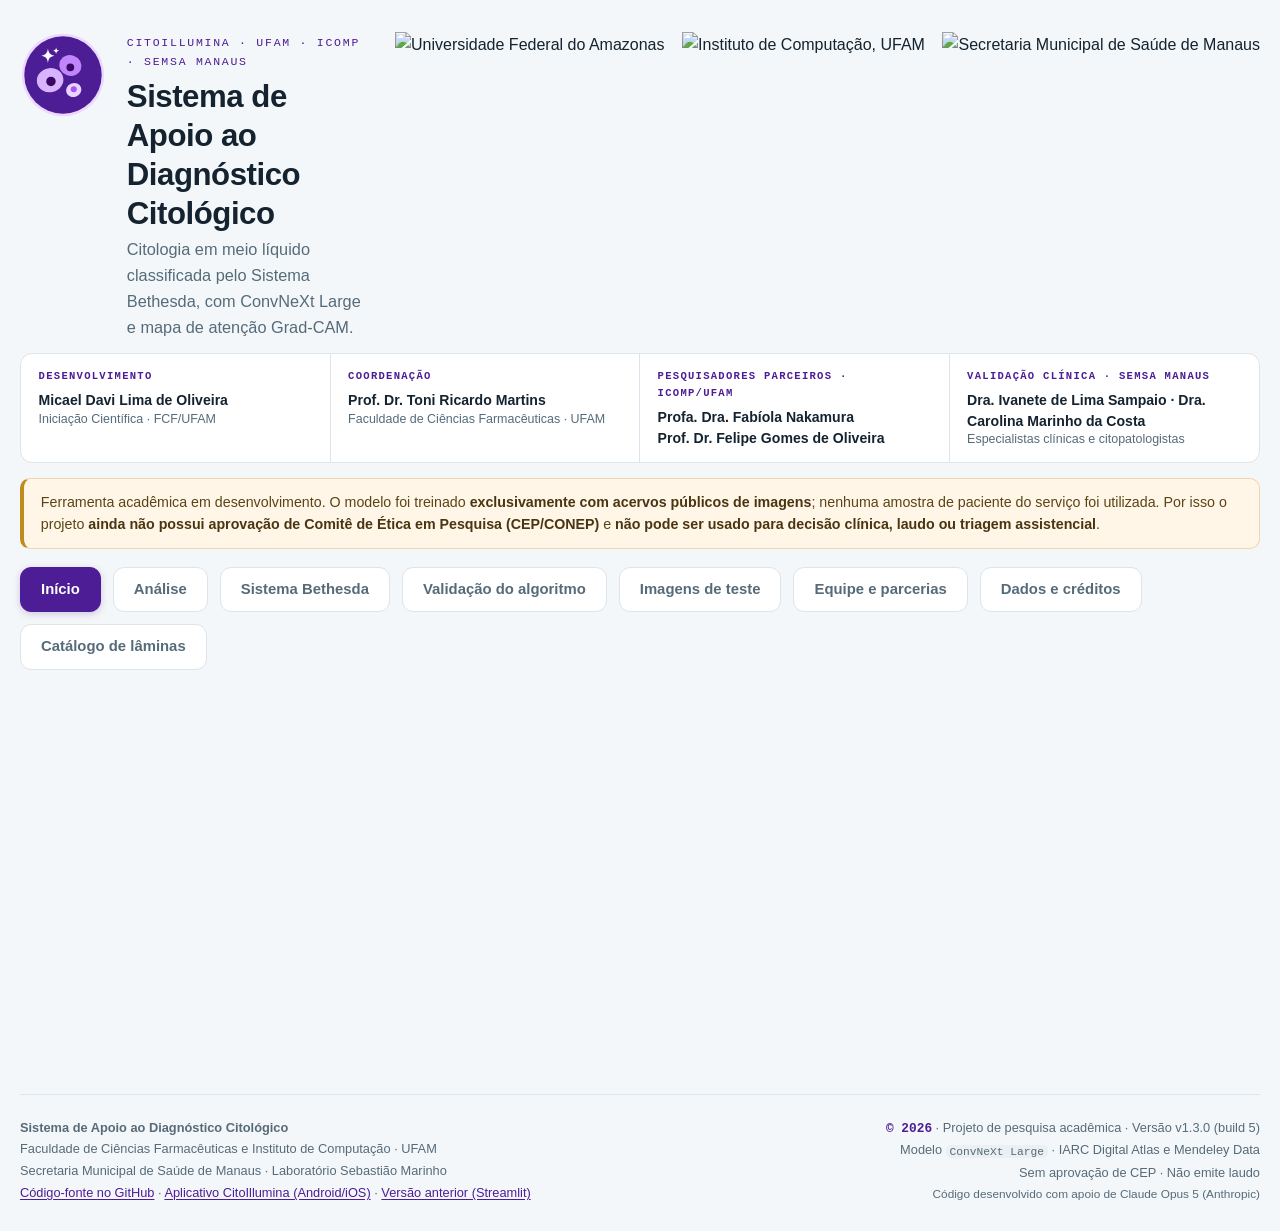
==== commit 5f1738f4: "Nome padronizado como CitoIllumina; paleta roxa do logotipo no site e no app (v1.3.0+5); remoto no r" ====
--- a/docs/index.html
+++ b/docs/index.html
@@ -9,20 +9,20 @@
   <meta name="keywords" content="IA Citologia UFAM &amp; SEMSA, IA Citologia UFAM, Citopatologia SEMSA, Citopatologia IA, Citopatologia UFAM, Citopatologia FCF, Citopatologia ICOMP, citologia em meio líquido, citologia em meio líquido inteligência artificial, Sistema Bethesda, rastreio câncer do colo do útero, câncer cervical Amazonas, Papanicolaou inteligência artificial, ConvNeXt citologia, Grad-CAM citopatologia, IARC Digital Atlas, deep learning citopatologia, UFAM Faculdade de Ciências Farmacêuticas, Instituto de Computação UFAM, SEMSA Manaus, Laboratório Sebastião Marinho, saúde digital Amazonas, CitoPred">
   <meta name="author" content="Universidade Federal do Amazonas">
   <meta name="robots" content="index, follow">
-  <link rel="canonical" href="https://micael-oliveira-ufam.github.io/ia_citologia_ufam/">
+  <link rel="canonical" href="https://micael-oliveira-ufam.github.io/citoillumina/">
   <meta property="og:title" content="IA Citologia UFAM &amp; SEMSA | Citopatologia com Inteligência Artificial">
   <meta property="og:description" content="Plataforma de apoio ao diagnóstico citológico em meio líquido pelo Sistema Bethesda com inteligência artificial. Projeto da Faculdade de Ciências Farmacêuticas e do Instituto de Computação da UFAM em parceria com a SEMSA Manaus. Classificação de NILM, LSIL, HSIL e carcinoma escamoso com ConvNeXt e mapa de atenção Grad-CAM.">
   <meta property="og:type" content="website">
   <meta property="og:locale" content="pt_BR">
-  <meta property="og:url" content="https://micael-oliveira-ufam.github.io/ia_citologia_ufam/">
+  <meta property="og:url" content="https://micael-oliveira-ufam.github.io/citoillumina/">
   <meta name="twitter:card" content="summary">
   <meta name="twitter:title" content="IA Citologia UFAM &amp; SEMSA | Citopatologia com Inteligência Artificial">
   <meta name="twitter:description" content="Plataforma de apoio ao diagnóstico citológico em meio líquido pelo Sistema Bethesda com inteligência artificial. Projeto da Faculdade de Ciências Farmacêuticas e do Instituto de Computação da UFAM em parceria com a SEMSA Manaus. Classificação de NILM, LSIL, HSIL e carcinoma escamoso com ConvNeXt e mapa de atenção Grad-CAM.">
-  <script type="application/ld+json">{"@context": "https://schema.org", "@type": "WebApplication", "name": "IA Citologia UFAM & SEMSA | Citopatologia com Inteligência Artificial", "alternateName": ["IA Citologia UFAM", "CitoPred"], "description": "Plataforma de apoio ao diagnóstico citológico em meio líquido pelo Sistema Bethesda com inteligência artificial. Projeto da Faculdade de Ciências Farmacêuticas e do Instituto de Computação da UFAM em parceria com a SEMSA Manaus. Classificação de NILM, LSIL, HSIL e carcinoma escamoso com ConvNeXt e mapa de atenção Grad-CAM.", "url": "https://micael-oliveira-ufam.github.io/ia_citologia_ufam/", "applicationCategory": "HealthApplication", "inLanguage": "pt-BR", "keywords": "IA Citologia UFAM & SEMSA, IA Citologia UFAM, Citopatologia SEMSA, Citopatologia IA, Citopatologia UFAM, Citopatologia FCF, Citopatologia ICOMP, citologia em meio líquido, citologia em meio líquido inteligência artificial, Sistema Bethesda, rastreio câncer do colo do útero, câncer cervical Amazonas, Papanicolaou inteligência artificial, ConvNeXt citologia, Grad-CAM citopatologia, IARC Digital Atlas, deep learning citopatologia, UFAM Faculdade de Ciências Farmacêuticas, Instituto de Computação UFAM, SEMSA Manaus, Laboratório Sebastião Marinho, saúde digital Amazonas, CitoPred", "isAccessibleForFree": true, "creator": [{"@type": "Person", "name": "Micael Davi Lima de Oliveira", "affiliation": "Iniciação Científica, Faculdade de Ciências Farmacêuticas, UFAM"}, {"@type": "Person", "name": "Prof. Dr. Toni Ricardo Martins", "affiliation": "Faculdade de Ciências Farmacêuticas, UFAM"}, {"@type": "Person", "name": "Profa. Dra. Fabíola Nakamura", "affiliation": "Instituto de Computação (IComp), UFAM"}, {"@type": "Person", "name": "Prof. Dr. Felipe Gomes de Oliveira", "affiliation": "Instituto de Computação (IComp), UFAM"}, {"@type": "Person", "name": "Dra. Ivanete de Lima Sampaio", "affiliation": "SEMSA Manaus"}, {"@type": "Person", "name": "Dra. Carolina Marinho da Costa", "affiliation": "SEMSA Manaus"}], "publisher": {"@type": "CollegeOrUniversity", "name": "Universidade Federal do Amazonas", "department": ["Faculdade de Ciências Farmacêuticas", "Instituto de Computação"]}, "about": ["Citopatologia", "Citologia em meio líquido", "Sistema Bethesda", "Rastreio do câncer do colo do útero", "Inteligência artificial"]}</script>
-  <meta name="theme-color" content="#0e6b7b">
+  <script type="application/ld+json">{"@context": "https://schema.org", "@type": "WebApplication", "name": "IA Citologia UFAM & SEMSA | Citopatologia com Inteligência Artificial", "alternateName": ["IA Citologia UFAM", "CitoPred"], "description": "Plataforma de apoio ao diagnóstico citológico em meio líquido pelo Sistema Bethesda com inteligência artificial. Projeto da Faculdade de Ciências Farmacêuticas e do Instituto de Computação da UFAM em parceria com a SEMSA Manaus. Classificação de NILM, LSIL, HSIL e carcinoma escamoso com ConvNeXt e mapa de atenção Grad-CAM.", "url": "https://micael-oliveira-ufam.github.io/citoillumina/", "applicationCategory": "HealthApplication", "inLanguage": "pt-BR", "keywords": "IA Citologia UFAM & SEMSA, IA Citologia UFAM, Citopatologia SEMSA, Citopatologia IA, Citopatologia UFAM, Citopatologia FCF, Citopatologia ICOMP, citologia em meio líquido, citologia em meio líquido inteligência artificial, Sistema Bethesda, rastreio câncer do colo do útero, câncer cervical Amazonas, Papanicolaou inteligência artificial, ConvNeXt citologia, Grad-CAM citopatologia, IARC Digital Atlas, deep learning citopatologia, UFAM Faculdade de Ciências Farmacêuticas, Instituto de Computação UFAM, SEMSA Manaus, Laboratório Sebastião Marinho, saúde digital Amazonas, CitoPred", "isAccessibleForFree": true, "creator": [{"@type": "Person", "name": "Micael Davi Lima de Oliveira", "affiliation": "Iniciação Científica, Faculdade de Ciências Farmacêuticas, UFAM"}, {"@type": "Person", "name": "Prof. Dr. Toni Ricardo Martins", "affiliation": "Faculdade de Ciências Farmacêuticas, UFAM"}, {"@type": "Person", "name": "Profa. Dra. Fabíola Nakamura", "affiliation": "Instituto de Computação (IComp), UFAM"}, {"@type": "Person", "name": "Prof. Dr. Felipe Gomes de Oliveira", "affiliation": "Instituto de Computação (IComp), UFAM"}, {"@type": "Person", "name": "Dra. Ivanete de Lima Sampaio", "affiliation": "SEMSA Manaus"}, {"@type": "Person", "name": "Dra. Carolina Marinho da Costa", "affiliation": "SEMSA Manaus"}], "publisher": {"@type": "CollegeOrUniversity", "name": "Universidade Federal do Amazonas", "department": ["Faculdade de Ciências Farmacêuticas", "Instituto de Computação"]}, "about": ["Citopatologia", "Citologia em meio líquido", "Sistema Bethesda", "Rastreio do câncer do colo do útero", "Inteligência artificial"]}</script>
+  <meta name="theme-color" content="#4C1D95">
   <link rel="icon" href="img/citoilumina.svg">
   <link rel="preload" href="fontes/inter-latin-400-normal.woff2" as="font" type="font/woff2" crossorigin>
-  <link rel="stylesheet" href="css/site.css?v=5">
+  <link rel="stylesheet" href="css/site.css?v=6">
 </head>
 <body>
   <a class="pular" href="#conteudo">Pular para o conteúdo</a>
@@ -32,7 +32,7 @@
   <div class="cab-linha">
     <a class="cab-logo cab-logo--plataforma" href="index.html" aria-label="CitoIllumina: início"><img src="img/citoilumina.svg" alt="" width="86" height="86"></a>
     <div class="cab-titulo">
-      <div class="sobrancelha">UFAM · IComp · SEMSA Manaus</div>
+      <div class="sobrancelha">CitoIllumina · UFAM · IComp · SEMSA Manaus</div>
       <h1>Sistema de Apoio ao Diagnóstico Citológico</h1>
       <p class="subtitulo">Citologia em meio líquido classificada pelo Sistema Bethesda, com ConvNeXt Large e mapa de atenção Grad-CAM.</p>
     </div>
@@ -277,7 +277,7 @@
   <p class="legenda">Validação cruzada estratificada, 5 folds · IARC Digital Atlas e Liquid Based Cytology Pap Smear (Mendeley Data) · arquitetura: <code>ConvNeXt Large</code></p>
   <p>O modelo foi avaliado por validação cruzada estratificada em cinco partições, somando <strong>1.096 imagens</strong>. Cada imagem foi classificada exatamente uma vez, por um modelo que não a viu no treino. É um protocolo mais exigente que uma única divisão treino/validação, porque toda a base entra na avaliação e o resultado não depende do sorteio de uma partição específica.</p>
   <div class="grade-4 espaco">
-    <div class="cartao"><div class="rotulo-numero">Acurácia global</div><div class="numero" style="color:#0E6B7B">98,18%</div><div class="nota-numero">IC 95%: 97,2% – 98,8%</div></div>
+    <div class="cartao"><div class="rotulo-numero">Acurácia global</div><div class="numero" style="color:#4C1D95">98,18%</div><div class="nota-numero">IC 95%: 97,2% – 98,8%</div></div>
     <div class="cartao"><div class="rotulo-numero">F1 macro</div><div class="numero">97,17%</div></div>
     <div class="cartao"><div class="rotulo-numero">Precisão macro</div><div class="numero">97,98%</div></div>
     <div class="cartao"><div class="rotulo-numero">Recall macro</div><div class="numero">96,47%</div></div>
@@ -478,12 +478,12 @@
     <strong>Sistema de Apoio ao Diagnóstico Citológico</strong><br>
     Faculdade de Ciências Farmacêuticas e Instituto de Computação · UFAM<br>
     Secretaria Municipal de Saúde de Manaus · Laboratório Sebastião Marinho<br>
-    <a href="https://github.com/micael-oliveira-ufam/ia_citologia_ufam" target="_blank" rel="noopener">Código-fonte no GitHub</a> ·
-    <a href="https://github.com/micael-oliveira-ufam/ia_citologia_ufam/releases" target="_blank" rel="noopener">Aplicativo CitoIlumina (Android/iOS)</a> ·
+    <a href="https://github.com/micael-oliveira-ufam/citoillumina" target="_blank" rel="noopener">Código-fonte no GitHub</a> ·
+    <a href="https://github.com/micael-oliveira-ufam/citoillumina/releases" target="_blank" rel="noopener">Aplicativo CitoIllumina (Android/iOS)</a> ·
     <a href="https://ia-citologia-ufam.streamlit.app/" target="_blank" rel="noopener">Versão anterior (Streamlit)</a>
   </div>
   <div class="rodape-dir">
-    <span class="ano">© 2026</span> · Projeto de pesquisa acadêmica · Versão v1.2.1 (build 4)<br>
+    <span class="ano">© 2026</span> · Projeto de pesquisa acadêmica · Versão v1.3.0 (build 5)<br>
     Modelo <code>ConvNeXt Large</code> · IARC Digital Atlas e Mendeley Data<br>
     Sem aprovação de CEP · Não emite laudo<br>
     <span class="rodape-mini">Código desenvolvido com apoio de Claude Opus 5 (Anthropic)</span>
--- a/docs/css/site.css
+++ b/docs/css/site.css
@@ -0,0 +1,410 @@
+/* IA Citologia UFAM & SEMSA: estilos do site.
+   Reproduz a identidade visual da versão Streamlit (tema claro: teal #4C1D95, fundo #F4F7F9,
+   Inter + IBM Plex Mono). Sem frameworks e sem requisições a terceiros: as fontes são servidas
+   por este mesmo site (licença OFL em fontes/). */
+
+@font-face { font-family: 'Inter'; font-weight: 400; font-style: normal; font-display: swap; src: url('../fontes/inter-latin-400-normal.woff2') format('woff2'); }
+@font-face { font-family: 'Inter'; font-weight: 500; font-style: normal; font-display: swap; src: url('../fontes/inter-latin-500-normal.woff2') format('woff2'); }
+@font-face { font-family: 'Inter'; font-weight: 600; font-style: normal; font-display: swap; src: url('../fontes/inter-latin-600-normal.woff2') format('woff2'); }
+@font-face { font-family: 'Inter'; font-weight: 700; font-style: normal; font-display: swap; src: url('../fontes/inter-latin-700-normal.woff2') format('woff2'); }
+@font-face { font-family: 'Inter'; font-weight: 800; font-style: normal; font-display: swap; src: url('../fontes/inter-latin-800-normal.woff2') format('woff2'); }
+@font-face { font-family: 'IBM Plex Mono'; font-weight: 400; font-style: normal; font-display: swap; src: url('../fontes/ibm-plex-mono-latin-400-normal.woff2') format('woff2'); }
+@font-face { font-family: 'IBM Plex Mono'; font-weight: 600; font-style: normal; font-display: swap; src: url('../fontes/ibm-plex-mono-latin-600-normal.woff2') format('woff2'); }
+
+:root {
+  --porcelana: #F4F7F9;
+  --superficie: #FFFFFF;
+  --tinta: #14232F;
+  --tinta-fraca: #566B7A;
+  --linha: #DCE5EB;
+  --teal: #4C1D95;
+  --teal-escuro: #3B0764;
+  --teal-claro: #F3E8FF;
+  --erro: #9B2C2C;
+  --erro-fundo: #FDECEC;
+  --ok: #2E7D62;
+  --mono: 'IBM Plex Mono', ui-monospace, SFMono-Regular, Menlo, Consolas, monospace;
+}
+
+*, *::before, *::after { box-sizing: border-box; }
+html { -webkit-text-size-adjust: 100%; scroll-behavior: smooth; }
+@media (prefers-reduced-motion: reduce) { html { scroll-behavior: auto; } }
+
+body {
+  margin: 0; background: var(--porcelana); color: var(--tinta);
+  font: 16px/1.6 'Inter', -apple-system, BlinkMacSystemFont, 'Segoe UI', Roboto, sans-serif;
+}
+img { max-width: 100%; display: block; }
+[hidden] { display: none !important; }
+a { color: var(--teal); text-underline-offset: 2px; }
+a:hover { color: var(--teal-escuro); }
+:focus-visible { outline: 3px solid #7C3AED; outline-offset: 2px; border-radius: 6px; }
+code { font-family: var(--mono); font-size: .88em; background: #EAF0F3; padding: .08em .35em; border-radius: 5px; }
+hr { border: 0; border-top: 1px solid var(--linha); margin: 1.4rem 0; }
+
+.so-leitor { position: absolute; width: 1px; height: 1px; overflow: hidden; clip: rect(0 0 0 0); white-space: nowrap; }
+.pular { position: absolute; left: 8px; top: -60px; z-index: 100; background: var(--teal); color: #fff; padding: 10px 14px; border-radius: 8px; }
+.pular:focus { top: 8px; }
+
+.pagina { max-width: 1400px; margin: 0 auto; padding: 2rem 1.25rem 1rem; }
+main { outline: none; min-height: 40vh; }
+
+h1, h2, h3, h4 { color: var(--tinta); letter-spacing: -0.015em; line-height: 1.25; }
+h1 { font-size: 1.95rem; font-weight: 800; margin: 0 0 .2rem; }
+.titulo-secao { font-size: 1.5rem; font-weight: 700; margin: 0 0 .7rem; }
+.titulo-secao.espaco { margin-top: 1.8rem; }
+h3 { font-size: 1.2rem; font-weight: 700; margin: 0 0 .5rem; }
+h4 { font-size: 1rem; font-weight: 700; margin: 0 0 .35rem; }
+p { margin: 0 0 .85rem; }
+
+/* ---------- cabeçalho ---------- */
+.cab-linha { display: grid; grid-template-columns: auto 1fr auto; gap: 1.3rem; align-items: start; }
+.cab-logo img { width: 86px; height: auto; }
+.cab-logos { display: flex; gap: 1.1rem; align-items: center; }
+.cab-logos img { height: 52px; width: auto; }
+.sobrancelha {
+  font-family: var(--mono); font-size: .72rem; letter-spacing: .15em; text-transform: uppercase;
+  color: var(--teal); margin: 0 0 .35rem; padding-top: .15rem; line-height: 1.6; display: block;
+}
+.subtitulo { color: var(--tinta-fraca); font-size: 1.02rem; margin: 0; }
+
+.creditos {
+  display: flex; flex-wrap: wrap; background: var(--superficie); border: 1px solid var(--linha);
+  border-radius: 12px; overflow: hidden; margin: .8rem 0 .9rem;
+}
+.credito-bloco { flex: 1 1 220px; padding: .85rem 1.1rem; border-right: 1px solid var(--linha); }
+.credito-bloco:last-child { border-right: none; }
+.credito-titulo { font-family: var(--mono); font-size: .66rem; letter-spacing: .12em; text-transform: uppercase; color: var(--teal); font-weight: 600; margin-bottom: .35rem; }
+.credito-nome { font-size: .88rem; font-weight: 600; line-height: 1.45; }
+.credito-sub { font-size: .78rem; color: var(--tinta-fraca); line-height: 1.4; }
+
+.faixa-etica {
+  background: #FFF6E8; border: 1px solid #F0D6A8; border-left: 4px solid #C08A1E; border-radius: 10px;
+  padding: .8rem 1.05rem; font-size: .89rem; color: #5A4415; line-height: 1.55;
+}
+.faixa-etica strong { color: #4A3510; font-weight: 700; }
+
+/* ---------- navegação em abas ---------- */
+.abas { display: flex; flex-wrap: wrap; gap: 12px; margin: 1.1rem 0 1.4rem; }
+.abas a {
+  background: var(--superficie); border: 1px solid var(--linha); border-radius: 11px;
+  padding: .62rem 1.25rem; font-size: .93rem; font-weight: 600; color: var(--tinta-fraca);
+  text-decoration: none; white-space: nowrap; transition: border-color .15s, background .15s, box-shadow .15s;
+}
+.abas a:hover { border-color: var(--teal); background: var(--teal-claro); color: var(--tinta-fraca); }
+.abas a[aria-current="page"] { background: var(--teal); border-color: var(--teal); color: #fff; box-shadow: 0 2px 7px rgba(76,29,149,.22); }
+
+/* ---------- cartões, números, etiquetas ---------- */
+.cartao {
+  background: var(--superficie); border: 1px solid var(--linha); border-radius: 14px;
+  padding: 1.15rem 1.35rem; box-shadow: 0 1px 2px rgba(20,35,47,.04);
+}
+.cartao > :last-child { margin-bottom: 0; }
+.fraco { color: var(--tinta-fraca); }
+.bloco { display: block; }
+.pequeno { font-size: .86rem; color: var(--tinta-fraca); }
+.legenda { font-size: .84rem; color: var(--tinta-fraca); margin: .3rem 0 .8rem; }
+.corpo-cartao { font-size: .95rem; line-height: 1.6; margin: 0; }
+.numero { font-family: var(--mono); font-size: 1.7rem; font-weight: 600; line-height: 1.15; }
+.rotulo-numero { font-size: .73rem; color: var(--tinta-fraca); text-transform: uppercase; letter-spacing: .09em; font-weight: 600; }
+.nota-numero { font-size: .74rem; color: var(--tinta-fraca); margin-top: .3rem; }
+.etiqueta {
+  display: inline-block; background: var(--teal-claro); color: var(--teal); font-size: .73rem; font-weight: 700;
+  letter-spacing: .05em; padding: .18rem .6rem; border-radius: 6px;
+}
+
+.aviso { border-radius: 10px; padding: .8rem 1.05rem; font-size: .92rem; margin: .8rem 0; border: 1px solid; }
+.aviso, .aviso--atencao { background: #FFF6E8; border-color: #F0D6A8; color: #5A4415; }
+.aviso--info { background: #E8F1F8; border-color: #BFD7EA; color: #1E4A6B; }
+.aviso--erro { background: var(--erro-fundo); border-color: #F0B8B8; color: #6B1F1F; }
+.aviso--ok { background: #EAF6F1; border-color: #B5DCCD; color: #1D5A45; }
+
+/* ---------- grades ---------- */
+.pilha > * + * { margin-top: .9rem; }
+.espaco { margin-top: 1rem; }
+.grade-2 { display: grid; gap: 1rem 1.6rem; grid-template-columns: repeat(auto-fit, minmax(min(100%, 420px), 1fr)); }
+.grade-3 { display: grid; gap: 1rem; grid-template-columns: repeat(auto-fit, minmax(min(100%, 240px), 1fr)); }
+.grade-4 { display: grid; gap: 1rem; grid-template-columns: repeat(auto-fit, minmax(min(100%, 200px), 1fr)); }
+.grade-3--texto { gap: 1.4rem; margin-top: .9rem; }
+.colunas { display: grid; gap: 1.6rem; align-items: start; }
+.colunas--entrada { grid-template-columns: 1.6fr 1fr; }
+.colunas--imagem { grid-template-columns: 1fr 1.35fr; }
+.colunas--texto { grid-template-columns: 1.35fr 1fr; }
+.colunas--duas { grid-template-columns: 1fr 1fr; }
+.colunas--analise { grid-template-columns: 1.3fr 1fr; }
+@media (max-width: 860px) {
+  .colunas, .cab-linha { grid-template-columns: 1fr; }
+  .cab-logos { flex-wrap: wrap; }
+  .pagina { padding-top: 1.2rem; }
+}
+
+/* ---------- botões ---------- */
+.btn {
+  appearance: none; border: 1px solid var(--teal); background: var(--teal); color: #fff; font: inherit; font-weight: 600;
+  padding: .6rem 1.1rem; min-height: 44px; border-radius: 10px; cursor: pointer; text-decoration: none;
+  display: inline-flex; align-items: center; justify-content: center; gap: 8px;
+}
+.btn:hover { background: var(--teal-escuro); color: #fff; }
+.btn:disabled { opacity: .55; cursor: not-allowed; }
+.btn--sec { background: var(--superficie); border-color: var(--linha); color: var(--tinta); }
+.btn--sec:hover { background: var(--teal-claro); border-color: var(--teal); color: var(--tinta); }
+.btn--grande { flex: 1.7; }
+.btn--mini { min-height: 36px; padding: .3rem .8rem; font-size: .85rem; }
+.botoes { display: flex; flex-wrap: wrap; gap: 10px; }
+.botoes--linha > * { flex: 1; }
+.botoes--linha > .btn--grande { flex: 1.7; }
+
+/* ---------- entrada de imagem ---------- */
+.zona {
+  border: 2px dashed #8fb6bf; border-radius: 14px; padding: 1.4rem 1rem; text-align: center;
+  background: #F7FBFC; display: flex; flex-direction: column; gap: .6rem; align-items: center;
+}
+.zona .zona__rotulo, .zona p { margin: 0; }
+.zona.sobre { background: var(--teal-claro); border-color: var(--teal); }
+.zona .botoes { justify-content: center; }
+.caixa-marcar { display: flex; gap: .7rem; align-items: flex-start; cursor: pointer; }
+.caixa-marcar input { width: 18px; height: 18px; margin-top: 4px; accent-color: var(--teal); }
+.figura { margin: 0; }
+.figura img { width: 100%; height: auto; border-radius: 10px; border: 1px solid var(--linha); background: #fff; }
+.figura figcaption { font-size: .8rem; color: var(--tinta-fraca); margin-top: .3rem; }
+.modelo-estado p { margin: 0 0 .5rem; }
+progress { width: 100%; height: 12px; accent-color: var(--teal); }
+
+/* ---------- régua de gravidade ---------- */
+.regua { display: flex; gap: 6px; margin: .5rem 0 .3rem; }
+.degrau { flex: 1; border-radius: 9px; padding: .55rem .55rem .5rem .6rem; border: 1px solid var(--linha); background: var(--superficie); opacity: .45; }
+.degrau.ativo { opacity: 1; border-width: 2px; }
+.regua:not(.regua--resultado) .degrau { opacity: 1; border-width: 1px; }
+.degrau .sigla { font-weight: 800; font-size: .95rem; }
+.degrau .desc { font-size: .69rem; color: var(--tinta-fraca); line-height: 1.3; }
+@media (max-width: 560px) { .regua { flex-wrap: wrap; } .degrau { flex: 1 1 45%; } }
+
+/* ---------- resultado ---------- */
+.res-cartao { border-left: 5px solid var(--c, var(--teal)); }
+.res-cartao .res-titulo { font-size: 1.55rem; font-weight: 800; color: var(--c); line-height: 1.25; }
+.res-cartao .res-linha { color: var(--tinta-fraca); margin-top: .35rem; }
+.res-cartao .res-linha b { color: var(--tinta); }
+.res-grade { display: grid; gap: 1.6rem; grid-template-columns: 1.3fr 1fr; align-items: start; margin-top: 1rem; }
+@media (max-width: 860px) { .res-grade { grid-template-columns: 1fr; } }
+.res-imagens { display: grid; grid-template-columns: 1fr 1fr; gap: .8rem; }
+@media (max-width: 560px) { .res-imagens { grid-template-columns: 1fr; } }
+.res-imagens figure { margin: 0; }
+.res-imagens canvas { width: 100%; height: auto; border-radius: 10px; border: 1px solid var(--linha); display: block; }
+.res-imagens figcaption { font-size: .8rem; color: var(--tinta-fraca); margin-top: .25rem; text-align: center; }
+.barras { list-style: none; padding: 0; margin: .4rem 0 0; display: grid; gap: .6rem; }
+.barra-linha { display: grid; grid-template-columns: 3.4rem 1fr 3.6rem; gap: .6rem; align-items: center; font-size: .92rem; }
+.barra-linha b { font-weight: 700; }
+.trilho { background: #EEF3F6; border-radius: 6px; height: 22px; overflow: hidden; }
+.trilho > span { display: block; height: 100%; border-radius: 6px; background: #D6E3E8; }
+.barra-linha.destaque .trilho > span { background: var(--c); }
+.barra-linha output { font-variant-numeric: tabular-nums; }
+
+.expansor { border: 1px solid var(--linha); border-radius: 10px; background: var(--superficie); margin: 1rem 0; }
+.expansor > summary { cursor: pointer; padding: .75rem 1rem; font-weight: 600; }
+.expansor[open] > summary { border-bottom: 1px solid var(--linha); }
+.expansor > :not(summary) { margin-left: 1rem; margin-right: 1rem; }
+.expansor > :nth-child(2) { margin-top: .9rem; }
+.expansor > :last-child { margin-bottom: 1rem; }
+.expansor img { margin: .9rem auto 0; max-height: 520px; width: auto; }
+.aumentos { display: grid; grid-template-columns: repeat(auto-fit, minmax(150px, 1fr)); gap: .8rem; margin-top: 1rem; }
+.aumentos figure { margin: 0; text-align: center; font-size: .85rem; }
+.aumentos canvas { width: 100%; height: auto; border-radius: 8px; border: 1px solid var(--linha); }
+
+/* ---------- tabelas ---------- */
+.tabela-rolagem { overflow-x: auto; }
+.tabela { width: 100%; border-collapse: collapse; background: var(--superficie); font-size: .9rem; border: 1px solid var(--linha); border-radius: 10px; overflow: hidden; }
+.tabela th, .tabela td { text-align: left; padding: .55rem .8rem; border-bottom: 1px solid var(--linha); vertical-align: top; }
+.tabela th { background: #EEF3F6; font-size: .78rem; text-transform: uppercase; letter-spacing: .06em; color: var(--tinta-fraca); }
+.tabela tbody tr:last-child td { border-bottom: 0; }
+.matriz-caixa { background: var(--superficie); border: 1px solid var(--linha); border-radius: 14px; padding: 1rem; }
+.matriz { border-collapse: separate; border-spacing: 3px; margin: 0 auto; }
+.matriz th { font-size: .82rem; color: var(--tinta-fraca); font-weight: 600; padding: .25rem .5rem; }
+.matriz th[scope="row"] { text-align: right; }
+.matriz th.eixo { text-transform: none; letter-spacing: 0; font-size: .85rem; }
+.matriz td { text-align: center; min-width: 74px; padding: .7rem .4rem; border-radius: 6px; line-height: 1.25; }
+.matriz td b { display: block; font-size: 1.05rem; }
+.matriz td span { font-size: .78rem; }
+.matriz td.canto { background: none; }
+.eixo-y { text-align: center; font-size: .78rem; color: var(--tinta-fraca); margin: .5rem 0 0; }
+.figura-larga { width: 100%; max-width: 980px; height: auto; border-radius: 10px; border: 1px solid var(--linha); background: #fff; }
+.prosa { max-width: 78ch; }
+.prosa li { margin-bottom: .5rem; }
+.citacao { white-space: pre-wrap; background: #EEF3F6; border: 1px solid var(--linha); border-radius: 10px; padding: 1rem; font-family: var(--mono); font-size: .82rem; line-height: 1.6; overflow-x: auto; }
+
+/* ---------- Bethesda, equipe, exemplos ---------- */
+.cat-sigla { font-size: 1.3rem; font-weight: 800; }
+.cat-nome { font-weight: 600; }
+.cat-trad { color: var(--tinta-fraca); font-size: .85rem; font-style: italic; margin-top: .15rem; }
+.categoria hr { margin: 1.4rem 0; }
+.pessoa { border-left: 3px solid var(--teal-claro); padding: .1rem 0 .1rem .8rem; margin-bottom: .6rem; }
+.pessoa .nome { font-weight: 700; font-size: .97rem; }
+.pessoa .papel { color: var(--teal); font-size: .86rem; font-weight: 600; }
+.pessoa .vinculo { color: var(--tinta-fraca); font-size: .83rem; }
+.inst { display: grid; grid-template-columns: 130px 1fr; gap: 1.2rem; align-items: center; margin-bottom: 1rem; }
+.inst img { max-height: 70px; width: auto; max-width: 120px; margin: 0 auto; }
+.inst-nome { font-weight: 700; margin: .6rem 0 .35rem; }
+.ds-nome { font-weight: 700; margin-top: .6rem; font-size: 1.02rem; }
+.citacao-ds { font-size: .9rem; margin: .5rem .2rem 0; }
+@media (max-width: 560px) { .inst { grid-template-columns: 1fr; } }
+.exemplo img { width: 100%; height: auto; border-radius: 12px; border: 1px solid var(--linha); margin-bottom: .6rem; }
+.exemplo-titulo { margin: .4rem 0 .1rem; }
+
+/* ---------- rodapé ---------- */
+.rodape {
+  margin-top: 2.6rem; padding: 1.35rem 0 .7rem; border-top: 1px solid var(--linha); display: flex; flex-wrap: wrap;
+  justify-content: space-between; gap: .8rem; font-size: .8rem; color: var(--tinta-fraca); line-height: 1.7;
+}
+.rodape .ano { font-family: var(--mono); font-weight: 600; color: var(--teal); }
+.rodape-dir { text-align: right; }
+.rodape-mini { font-size: .74rem; }
+@media (max-width: 560px) { .rodape-dir { text-align: left; } }
+
+/* ---------- somente com JavaScript: uma seção por vez ---------- */
+html.js .secao { display: none; }
+html.js .secao.ativa { display: block; }
+
+/* ---------- catálogo ---------- */
+.barra { display: flex; flex-wrap: wrap; gap: 10px 14px; align-items: end; margin: 14px 0 18px; }
+.campo { display: flex; flex-direction: column; gap: 4px; min-width: 0; }
+.campo label { font-size: 13px; font-weight: 700; color: var(--tinta-fraca); }
+.campo input, .campo select { font: inherit; padding: 10px 12px; min-height: 44px; border: 1px solid #b9c8d2; border-radius: 10px; background: #fff; color: var(--tinta); }
+.campo--busca { flex: 1 1 240px; }
+.contagem { margin-left: auto; font-weight: 700; color: var(--tinta-fraca); font-size: 14px; }
+.grade { display: grid; gap: 16px; grid-template-columns: repeat(auto-fill, minmax(230px, 1fr)); }
+.lamina {
+  background: var(--superficie); border: 1px solid var(--linha); border-radius: 14px; overflow: hidden; display: flex;
+  flex-direction: column; padding: 0; text-align: left; font: inherit; color: inherit; cursor: pointer; box-shadow: 0 1px 2px rgba(20,35,47,.04);
+}
+.lamina:hover { border-color: #8fc0c9; }
+.lamina__foto { aspect-ratio: 4 / 3; background: #0d1a22; position: relative; }
+.lamina__foto img { width: 100%; height: 100%; object-fit: cover; }
+.lamina__chips { position: absolute; left: 8px; bottom: 8px; right: 8px; display: flex; flex-wrap: wrap; gap: 6px; pointer-events: none; }
+.visor__chips { left: 14px; bottom: 14px; right: 14px; z-index: 2; }
+.visor__palco .chip-classe { font-size: 13px; }
+.chip-classe { font-size: 12px; font-weight: 800; padding: 4px 10px; border-radius: 999px; box-shadow: 0 1px 3px rgba(0,0,0,.4); letter-spacing: .01em; }
+.lamina__selo { position: absolute; top: 8px; right: 8px; background: rgba(13,26,34,.85); color: #e7eef2; font-size: 12px; font-weight: 700; padding: 3px 9px; border-radius: 999px; }
+.lamina__corpo { padding: 12px 14px 14px; display: flex; flex-direction: column; gap: 6px; }
+.lamina__linha { display: flex; justify-content: space-between; gap: 8px; font-size: 14px; }
+.lamina__id { font-weight: 800; }
+.lamina__data { color: var(--tinta-fraca); }
+.lamina__pasta { display: block; font-size: 0.85em; color: var(--tinta-fraca); margin-top: 2px; }
+.votos { font-size: 13px; font-weight: 700; }
+.votos--0 { color: var(--tinta-fraca); }
+.votos--parcial { color: var(--teal-escuro); }
+.votos--completo { color: var(--ok); }
+.estado { text-align: center; padding: 42px 16px; color: var(--tinta-fraca); }
+.girando { width: 34px; height: 34px; border-radius: 50%; border: 4px solid var(--linha); border-top-color: var(--teal); margin: 0 auto 10px; animation: gira .9s linear infinite; }
+@keyframes gira { to { transform: rotate(360deg); } }
+@media (prefers-reduced-motion: reduce) { .girando { animation-duration: 3s; } }
+dialog.visor { border: 0; padding: 0; border-radius: 14px; width: min(960px, 96vw); max-height: 94vh; background: var(--superficie); color: var(--tinta); overflow: hidden; }
+dialog.visor::backdrop { background: rgba(10,20,28,.72); }
+.visor__in { display: grid; grid-template-rows: auto 1fr auto; max-height: 94vh; }
+.visor__topo { display: flex; align-items: center; gap: 10px; padding: 10px 14px; border-bottom: 1px solid var(--linha); }
+.visor__topo h2 { margin: 0; flex: 1; font-size: 1.05rem; }
+.visor__palco { background: #0d1a22; overflow: hidden; position: relative; touch-action: none; height: min(62vh, 640px); cursor: grab; }
+.visor__palco.arrastando { cursor: grabbing; }
+.visor__palco img { position: absolute; left: 0; top: 0; transform-origin: 0 0; max-width: none; user-select: none; -webkit-user-drag: none; }
+.visor__rodape { padding: 10px 14px; display: flex; flex-wrap: wrap; gap: 8px 14px; align-items: center; font-size: 14px; }
+.visor__ctl { display: flex; gap: 6px; }
+.visor__ctl .btn { min-height: 40px; padding: 6px 14px; }
+#login h2 { font-size: 1.15rem; margin-top: 0; }
+
+/* ---------- ajustes de telas estreitas ---------- */
+.colunas > *, .grade-2 > *, .grade-3 > *, .grade-4 > * { min-width: 0; }
+.matriz-caixa { overflow-x: auto; }
+@media (max-width: 560px) {
+  .matriz td { min-width: 52px; padding: .55rem .2rem; }
+  .matriz th { padding: .2rem .25rem; }
+  .pagina { padding-left: 1rem; padding-right: 1rem; }
+}
+a, .citacao-ds, .ds-nome, .inst-nome { overflow-wrap: anywhere; }
+.citacao { max-width: 100%; }
+
+/* ---- catálogo: cadastro, avaliação e edição ---- */
+.lamina__selo--esq { right: auto; left: 8px; background: rgba(29,90,69,.9); }
+.painel-aval { padding: 10px 14px; border-top: 1px solid var(--linha); max-height: 36vh; overflow: auto; }
+.aval-form { display: grid; gap: 14px; }
+.acoes-dono { margin-top: 14px; }
+.botoes-catalogo { display: flex; gap: 12px; justify-content: center; flex-wrap: wrap; margin: 20px 0; }
+.botoes-catalogo .btn { min-width: 200px; }
+#nota-parcial { margin: 12px 0 0; }
+.aval-form textarea, .form-lamina textarea { width: 100%; font: inherit; padding: .5rem .7rem; border: 1px solid var(--linha); border-radius: 8px; background: var(--superficie); color: var(--tinta); }
+.opcoes { display: grid; gap: 4px; }
+.opcao { display: flex; gap: 8px; align-items: flex-start; font-size: .92rem; padding: 4px 2px; }
+.opcao input { margin-top: 4px; }
+.acoes-dono { display: flex; flex-wrap: wrap; gap: 8px; align-items: center; margin-top: 10px; }
+.form-corpo { padding: 12px 14px; overflow: auto; display: grid; gap: 12px; max-height: calc(94vh - 130px); }
+.form-lamina fieldset { border: 1px solid var(--linha); border-radius: 10px; padding: 8px 12px; }
+.previa { max-width: 100%; max-height: 220px; border-radius: 8px; margin-top: 6px; }
+dialog.visor--form { width: min(640px, 96vw); }
+.form-lamina input[type=text], .form-lamina input[type=date] { width: 100%; min-height: 42px; font: inherit; padding: .4rem .7rem; border: 1px solid var(--linha); border-radius: 8px; background: var(--superficie); color: var(--tinta); }
+
+/* ---- aba Início ---- */
+.mitos { display: grid; gap: 8px; max-width: 78ch; }
+.mito { border: 1px solid var(--linha); border-radius: 10px; background: var(--superficie); padding: 0 14px; }
+.mito summary { cursor: pointer; font-weight: 700; padding: 12px 0; min-height: 44px; }
+.mito p { margin: 0 0 12px; color: var(--tinta-fraca); }
+.acoes-inicio { display: flex; flex-wrap: wrap; gap: 10px; margin-top: 14px; }
+.acoes-inicio .btn { text-decoration: none; display: inline-flex; align-items: center; justify-content: center; }
+.lista-fontes { padding-left: 1.2rem; overflow-wrap: anywhere; }
+
+/* ---- catálogo: seleção em lote, análises, IA ---- */
+.lamina-wrap { position: relative; display: flex; flex-direction: column; }
+.lamina-wrap > .lamina { width: 100%; }
+.lamina-wrap .sel { display: flex; align-items: center; gap: 6px; padding: 6px 10px; font-size: .85rem; color: var(--tinta-fraca); cursor: pointer; min-height: 36px; }
+.lamina-wrap .sel input { width: 18px; height: 18px; }
+.barra--sel { display: flex; flex-wrap: wrap; align-items: center; gap: 8px 10px; margin: .6rem 0; }
+.analises { display: grid; gap: 10px; margin-top: 12px; }
+.analise h4 { margin: 0 0 6px; }
+.analise select { max-width: 100%; min-height: 40px; font: inherit; border: 1px solid var(--linha); border-radius: 8px; padding: .3rem .5rem; background: var(--superficie); color: var(--tinta); }
+.ia-res { border-left: 4px solid var(--c, #555); padding: 6px 10px; margin: 8px 0; background: var(--superficie); border-radius: 6px; }
+.lote-mini { width: 56px; height: 42px; object-fit: cover; border-radius: 4px; }
+.lote-res { min-width: 160px; }
+#lote .form-corpo { max-height: calc(94vh - 140px); }
+#analise-lote .res-lote img { width: 64px; height: 48px; object-fit: cover; border-radius: 4px; }
+
+/* ---------------- Catálogo: opções de exibição, Bethesda, visor e download ---------------- */
+.exibicao { display: grid; gap: 8px; margin: 0 0 12px; padding: 12px 14px; border: 1px solid var(--linha); border-radius: 14px; background: var(--superficie); }
+.exibicao__titulo { margin: 0; font-weight: 700; font-size: .95rem; }
+.exibicao .pequeno { margin: 0; }
+.chave { display: flex; align-items: center; gap: 10px; min-height: 40px; font-size: .95rem; cursor: pointer; }
+.chave input { width: 20px; height: 20px; flex: none; accent-color: var(--teal); }
+.barra-acoes { margin: 0 0 14px; }
+.votos--oculto { color: var(--tinta-fraca); font-weight: 600; }
+.lamina__resumo { display: grid; gap: 2px; font-size: 13px; color: var(--tinta); }
+.lamina__res-linha strong { color: var(--tinta-fraca); font-weight: 600; }
+
+dialog.visor:not(.visor--form) { width: min(1120px, 96vw); }
+.visor__corpo { display: grid; grid-template-columns: minmax(0, 1.35fr) minmax(300px, 380px); min-height: 0; overflow: hidden; }
+.visor__corpo .visor__palco { height: auto; min-height: 380px; }
+.visor__painel { min-height: 0; overflow: auto; padding: 14px; border-left: 1px solid var(--linha); background: var(--superficie); display: grid; align-content: start; gap: 12px; }
+.resumo-visor { display: grid; gap: 6px; padding: 10px 12px; border-radius: 12px; background: var(--teal-claro); font-size: .92rem; }
+.resumo-visor p { margin: 0; }
+.painel__titulo { margin: 0; font-size: 1.05rem; }
+.bethesda-grade { display: grid; grid-template-columns: 1fr 1fr; gap: 8px; }
+.bethesda-btn { display: grid; gap: 2px; min-height: 64px; padding: 10px 12px; text-align: left; font: inherit; color: var(--tinta); background: var(--superficie); border: 2px solid var(--linha); border-radius: 12px; cursor: pointer; transition: border-color .15s, background .15s; }
+.bethesda-btn strong { font-size: 1rem; }
+.bethesda-btn span { font-size: .78rem; line-height: 1.25; color: var(--tinta-fraca); }
+.bethesda-btn:hover { border-color: var(--teal); }
+.bethesda-btn:focus-visible { outline: 3px solid var(--teal); outline-offset: 2px; }
+.bethesda-btn[aria-pressed="true"] { border-color: var(--teal); background: var(--teal-claro); box-shadow: inset 0 0 0 1px var(--teal); }
+.bethesda-btn[aria-pressed="true"] strong::after { content: " ✓"; color: var(--teal); }
+.btn--bloco { width: 100%; min-height: 48px; }
+.detalhes-texto, .detalhes-ia { padding: 10px 14px; border: 1px solid var(--linha); border-radius: 12px; background: var(--superficie); }
+.detalhes-ia { margin-top: 16px; }
+.detalhes-texto { margin-top: 4px; }
+.btn--bloco { margin-top: 8px; }
+.detalhes-texto summary, .detalhes-ia summary { display: flex; align-items: center; min-height: 40px; font-weight: 600; cursor: pointer; }
+.detalhes-texto .aval-form { padding: 6px 0 2px; }
+.dl-fonte { display: grid; gap: 8px; border: 0; padding: 0; margin: 0 0 12px; }
+.dl-fonte legend { margin-bottom: 6px; font-weight: 700; }
+.dl-fonte .opcao { padding: 10px 12px; border: 1px solid var(--linha); border-radius: 12px; }
+.dl-fonte .opcao input { margin-top: 4px; accent-color: var(--teal); }
+
+@media (max-width: 860px) {
+  .visor__in { overflow: auto; }
+  .visor__corpo { grid-template-columns: 1fr; overflow: visible; }
+  .visor__corpo .visor__palco { height: 44vh; min-height: 260px; }
+  .visor__painel { border-left: 0; border-top: 1px solid var(--linha); overflow: visible; }
+}
+@media (max-width: 420px) { .bethesda-grade { grid-template-columns: 1fr; } }
